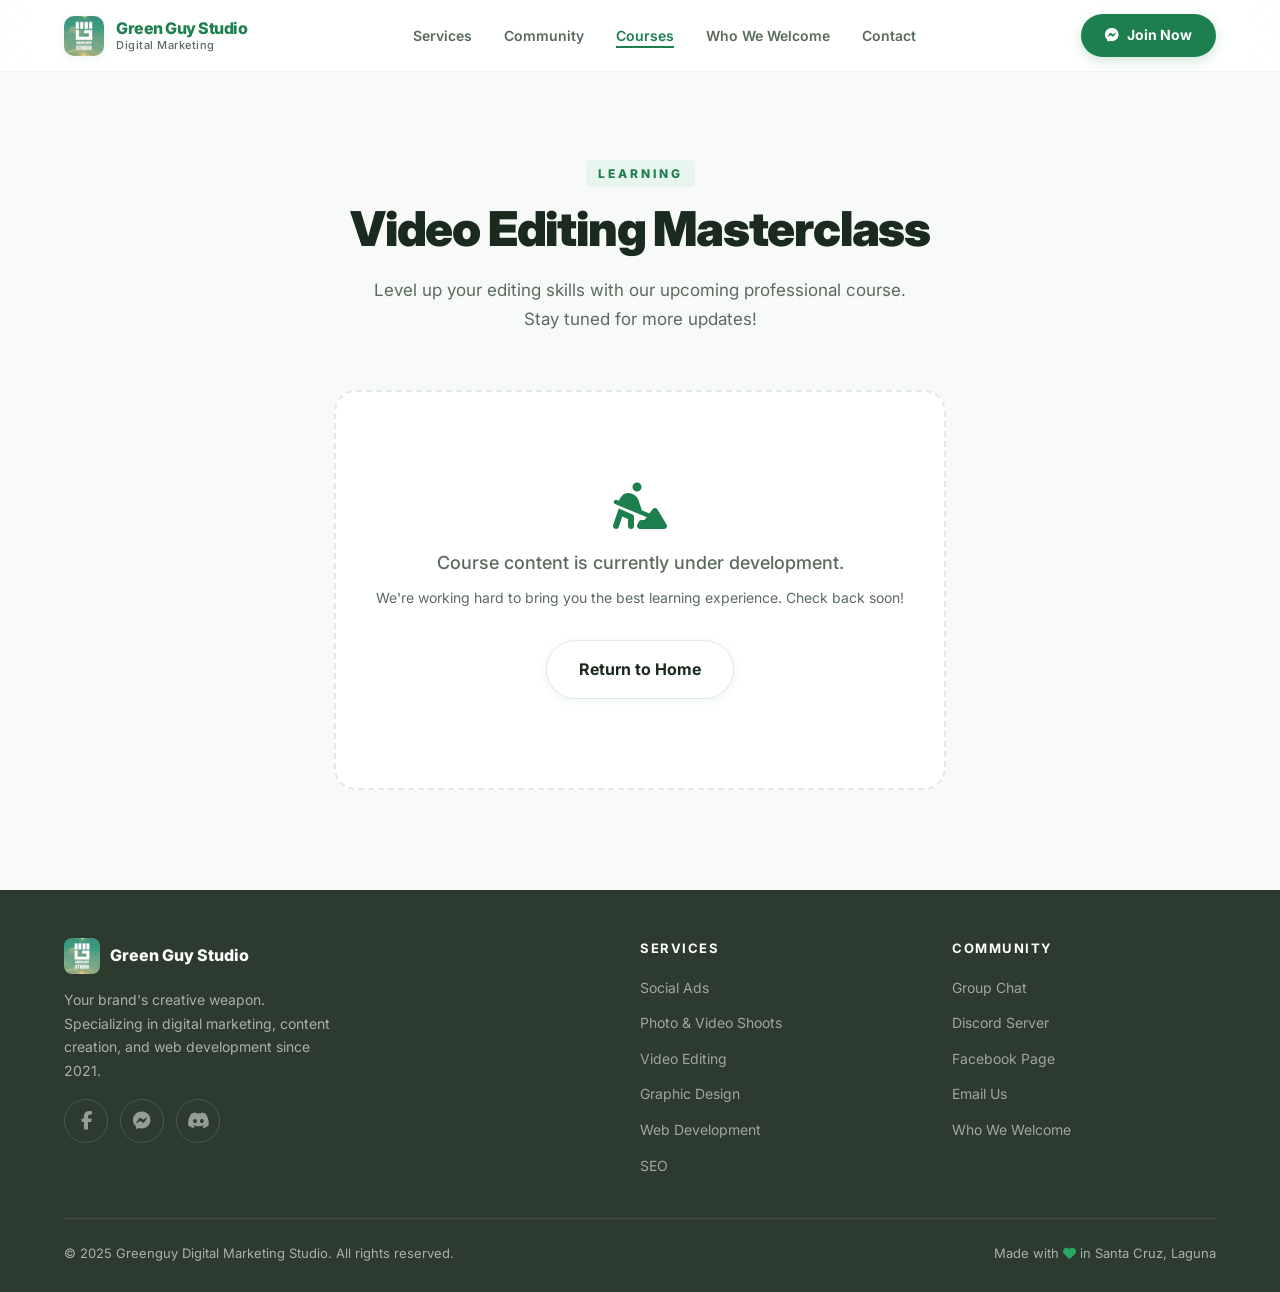
==== courses.html @ 5ee25c21 "Initial commit: Organized project structure, added favicon, hero background, and courses page" ====
<!DOCTYPE html>
<html lang="en">
<head>
<meta charset="UTF-8" />
<meta name="viewport" content="width=device-width, initial-scale=1.0" />
<title>Courses | GDMS Community</title>
<link rel="icon" type="image/jpeg" href="assets/images/logo.jpg" />
<link rel="preconnect" href="https://fonts.googleapis.com" />
<link rel="preconnect" href="https://fonts.gstatic.com" crossorigin />
<link href="https://fonts.googleapis.com/css2?family=Inter:wght@300;400;500;600;700;800;900&display=swap" rel="stylesheet" />
<link rel="stylesheet" href="https://cdnjs.cloudflare.com/ajax/libs/font-awesome/6.5.0/css/all.min.css" />
<link rel="stylesheet" href="css/style.css" />
<style>
  /* Course-specific overrides */
  .courses-hero {
    padding: 160px 5% 100px;
    background: var(--off-white);
    text-align: center;
    min-height: 80vh;
    display: flex;
    align-items: center;
  }
  .placeholder-card {
    min-height: 400px; 
    display: flex; 
    flex-direction: column; 
    align-items: center; 
    justify-content: center; 
    border: 2px dashed var(--gray-200); 
    border-radius: var(--radius-lg); 
    color: var(--text-muted); 
    margin-top: 40px; 
    background: white;
    padding: 40px;
    width: 100%;
  }
  @media (max-width: 768px) {
    .courses-hero { padding-top: 120px; }
    .placeholder-card { min-height: 300px; padding: 30px; }
  }
</style>
</head>
<body class="loading">

<!-- LOADER -->
<div id="loader" class="loader-wrapper">
  <div class="loader-content">
    <img src="assets/images/logo.jpg" alt="Logo" class="loader-logo">
    <div class="loader-bar"></div>
  </div>
</div>

<!-- NAV -->
<nav id="navbar">
  <a class="nav-logo" href="index.html">
    <img src="assets/images/logo.jpg" alt="Green Guy Studio Logo">
    <div class="nav-logo-text">Green Guy Studio <span>Digital Marketing</span></div>
  </a>
  <ul class="nav-links">
    <li><a href="index.html#services">Services</a></li>
    <li><a href="index.html#community">Community</a></li>
    <li><a href="courses.html" class="active">Courses</a></li>
    <li><a href="index.html#join">Who We Welcome</a></li>
    <li><a href="index.html#contact">Contact</a></li>
  </ul>
  <a href="https://m.me/j/AbZOnZR2vl02426i/" class="nav-cta" target="_blank"><i class="fa-brands fa-facebook-messenger"></i> Join Now</a>
  <button class="hamburger" id="hamburger" aria-label="Menu">
    <span></span><span></span><span></span>
  </button>
</nav>

<div class="mobile-menu" id="mobileMenu">
  <a href="index.html#services" onclick="closeMobile()">Services</a>
  <a href="index.html#community" onclick="closeMobile()">Community</a>
  <a href="courses.html" onclick="closeMobile()">Courses</a>
  <a href="index.html#join" onclick="closeMobile()">Who We Welcome</a>
  <a href="index.html#contact" onclick="closeMobile()">Contact</a>
  <a href="https://m.me/j/AbZOnZR2vl02426i/" target="_blank" style="color:var(--green);font-weight:700;">Join the Community →</a>
</div>

<!-- COURSE CONTENT -->
<section class="courses-hero">
  <div class="max-w">
    <div class="reveal">
      <div class="section-label">Learning</div>
      <h2 class="section-title">Video Editing Masterclass</h2>
      <center><p class="section-sub">Level up your editing skills with our upcoming professional course. Stay tuned for more updates!</p></center>
    </div>
    
    <div class="reveal placeholder-card">
      <i class="fa-solid fa-person-digging" style="font-size: 48px; color: var(--green); margin-bottom: 20px;"></i>
      <p style="font-size: 18px; font-weight: 500;">Course content is currently under development.</p>
      <p style="font-size: 14px; margin-top: 10px;">We're working hard to bring you the best learning experience. Check back soon!</p>
      <a href="index.html" class="btn-secondary" style="margin-top: 30px;">Return to Home</a>
    </div>
  </div>
</section>

<!-- FOOTER -->
<footer>
  <div class="footer-inner">
    <div class="footer-brand">
      <div class="logo-row">
        <img src="assets/images/logo.jpg" alt="Green Guy Studio Logo">
        <strong>Green Guy Studio</strong>
      </div>
      <p>Your brand's creative weapon. Specializing in digital marketing, content creation, and web development since 2021.</p>
      <div class="social-links" style="margin-top:16px;">
        <a href="https://www.facebook.com/greenguydms/" target="_blank" class="social-btn" aria-label="Facebook" style="border-color:rgba(255,255,255,.15);color:rgba(255,255,255,.5);background:transparent;"><i class="fa-brands fa-facebook-f"></i></a>
        <a href="https://m.me/j/AbZOnZR2vl02426i/" target="_blank" class="social-btn" aria-label="Messenger" style="border-color:rgba(255,255,255,.15);color:rgba(255,255,255,.5);background:transparent;"><i class="fa-brands fa-facebook-messenger"></i></a>
        <a href="https://discord.gg/hYRzsxUc" target="_blank" class="social-btn" aria-label="Discord" style="border-color:rgba(255,255,255,.15);color:rgba(255,255,255,.5);background:transparent;"><i class="fa-brands fa-discord"></i></a>
      </div>
    </div>
    <div class="footer-links">
      <h4>Services</h4>
      <ul>
        <li><a href="index.html#services">Social Ads</a></li>
        <li><a href="index.html#services">Photo & Video Shoots</a></li>
        <li><a href="index.html#services">Video Editing</a></li>
        <li><a href="index.html#services">Graphic Design</a></li>
        <li><a href="index.html#services">Web Development</a></li>
        <li><a href="index.html#services">SEO</a></li>
      </ul>
    </div>
    <div class="footer-links">
      <h4>Community</h4>
      <ul>
        <li><a href="https://m.me/j/AbZOnZR2vl02426i/" target="_blank">Group Chat</a></li>
        <li><a href="https://discord.gg/hYRzsxUc" target="_blank">Discord Server</a></li>
        <li><a href="https://www.facebook.com/greenguydms/" target="_blank">Facebook Page</a></li>
        <li><a href="mailto:greenguy.videoedits@gmail.com">Email Us</a></li>
        <li><a href="index.html#join">Who We Welcome</a></li>
      </ul>
    </div>
  </div>
  <div class="footer-bottom">
    <span>© 2025 Greenguy Digital Marketing Studio. All rights reserved.</span>
    <span>Made with <i class="fa-solid fa-heart" style="color:#28a764;"></i> in Santa Cruz, Laguna</span>
  </div>
</footer>

<script src="js/script.js"></script>
</body>
</html>
---- css/style.css ----
*, *::before, *::after { box-sizing: border-box; margin: 0; padding: 0; }

:root {
  --green: #1e7f4e;
  --green-light: #28a764;
  --green-pale: #e8f5ee;
  --green-dark: #155c38;
  --teal: #1d9e75;
  --white: #ffffff;
  --off-white: #f8faf9;
  --gray-100: #f1f5f2;
  --gray-200: #e2e8e4;
  --gray-400: #9aab9e;
  --gray-600: #5a6b5e;
  --gray-800: #2c3a30;
  --text-main: #1a2a1e;
  --text-muted: #5a6b5e;
  --radius-sm: 8px;
  --radius-md: 14px;
  --radius-lg: 22px;
  --radius-xl: 32px;
  --shadow-sm: 0 2px 8px rgba(30,127,78,0.08);
  --shadow-md: 0 6px 24px rgba(30,127,78,0.12);
  --shadow-lg: 0 16px 48px rgba(30,127,78,0.16);
}

html { scroll-behavior: smooth; }

body {
  font-family: 'Inter', sans-serif;
  color: var(--text-main);
  background: var(--white);
  line-height: 1.6;
  overflow-x: hidden;
  -webkit-font-smoothing: antialiased;
  -moz-osx-font-smoothing: grayscale;
}

body.loading { 
  overflow: hidden; 
  height: 100vh;
}

/* ── LOADER ── */
.loader-wrapper {
  position: fixed;
  top: 0;
  left: 0;
  width: 100%;
  height: 100%;
  background: var(--white);
  display: flex;
  align-items: center;
  justify-content: center;
  z-index: 10000;
  transition: opacity 0.6s cubic-bezier(0.4, 0, 0.2, 1), visibility 0.6s;
}

.loader-wrapper.hidden {
  opacity: 0;
  visibility: hidden;
  pointer-events: none;
}

.loader-content {
  text-align: center;
  position: relative;
  transform: translateY(0);
  transition: transform 0.6s ease;
}

.loader-wrapper.hidden .loader-content {
  transform: translateY(-20px);
}

.loader-logo {
  width: 90px;
  height: 90px;
  border-radius: 20px;
  margin-bottom: 24px;
  box-shadow: var(--shadow-md);
  animation: logoPulse 2s ease-in-out infinite;
  object-fit: cover;
}

.loader-bar {
  width: 140px;
  height: 4px;
  background: var(--gray-100);
  border-radius: 10px;
  margin: 0 auto;
  overflow: hidden;
  position: relative;
}

.loader-bar::after {
  content: '';
  position: absolute;
  top: 0;
  left: -100%;
  width: 100%;
  height: 100%;
  background: var(--green);
  border-radius: 10px;
  animation: loadingProgress 1.8s cubic-bezier(0.65, 0, 0.35, 1) infinite;
}

@keyframes logoPulse {
  0%, 100% { transform: scale(1); filter: brightness(1); }
  50% { transform: scale(1.05); filter: brightness(1.1); }
}

@keyframes loadingProgress {
  0% { left: -100%; }
  50% { left: 0; }
  100% { left: 100%; }
}

/* ── NAV ── */
nav {
  position: fixed; top: 0; left: 0; right: 0; z-index: 1000;
  background: rgba(255,255,255,0.85);
  backdrop-filter: blur(20px);
  -webkit-backdrop-filter: blur(20px);
  border-bottom: 1px solid rgba(226, 232, 228, 0.5);
  padding: 0 5%;
  display: flex; align-items: center; justify-content: space-between;
  height: 72px;
  transition: all 0.4s cubic-bezier(0.4, 0, 0.2, 1);
}

nav.scrolled { 
  background: rgba(255,255,255,0.95);
  height: 64px;
  box-shadow: var(--shadow-sm); 
}

.nav-logo { display: flex; align-items: center; gap: 12px; text-decoration: none; }
.nav-logo img { 
  height: 40px; 
  width: 40px; 
  object-fit: cover; 
  border-radius: 10px;
  box-shadow: var(--shadow-sm);
  transition: transform 0.3s ease;
}
.nav-logo:hover img { transform: rotate(-5deg) scale(1.05); }

.nav-logo-text { font-size: 16px; font-weight: 800; color: var(--green); line-height: 1.1; letter-spacing: -0.5px; }
.nav-logo-text span { font-weight: 500; color: var(--text-muted); font-size: 11px; display: block; letter-spacing: 0.5px; margin-top: 2px; }

.nav-links { display: flex; align-items: center; gap: 32px; list-style: none; }
.nav-links a { 
  text-decoration: none; 
  font-size: 14px; 
  font-weight: 600; 
  color: var(--text-muted); 
  transition: all 0.3s ease;
  position: relative;
}
.nav-links a::after {
  content: '';
  position: absolute;
  bottom: -4px;
  left: 0;
  width: 0;
  height: 2px;
  background: var(--green);
  transition: width 0.3s ease;
}
.nav-links a:hover, .nav-links a.active { color: var(--green); }
.nav-links a:hover::after, .nav-links a.active::after { width: 100%; }

.nav-cta {
  background: var(--green); color: #fff; font-weight: 700; font-size: 14px;
  padding: 10px 24px; border-radius: 50px; text-decoration: none;
  display: flex; align-items: center; gap: 8px;
  transition: all 0.3s ease;
  box-shadow: 0 4px 12px rgba(30,127,78,0.2);
}
.nav-cta:hover { 
  background: var(--green-dark); 
  transform: translateY(-2px); 
  box-shadow: 0 6px 20px rgba(30,127,78,0.3); 
}

.hamburger { display: none; flex-direction: column; gap: 6px; cursor: pointer; background: none; border: none; padding: 8px; z-index: 1001; }
.hamburger span { width: 26px; height: 2.5px; background: var(--text-main); border-radius: 10px; transition: all 0.3s cubic-bezier(0.4, 0, 0.2, 1); }

.mobile-menu {
  display: none; position: fixed; top: 0; left: 0; right: 0; bottom: 0;
  background: var(--white);
  padding: 100px 8% 40px; flex-direction: column; gap: 24px; z-index: 999;
  transform: translateX(100%);
  transition: transform 0.5s cubic-bezier(0.4, 0, 0.2, 1);
}
.mobile-menu.open { display: flex; transform: translateX(0); }
.mobile-menu a { 
  text-decoration: none; 
  color: var(--text-main); 
  font-weight: 700; 
  font-size: 24px;
  transition: color 0.3s ease;
}
.mobile-menu a:hover { color: var(--green); }

/* ── HERO ── */
/* ── HERO ── */
.hero {
  min-height: 100vh; display: flex; align-items: center;
  padding: 120px 5% 80px;
  background: linear-gradient(rgba(240, 250, 245, 0.75), rgba(232, 245, 238, 0.85)), url('../assets/images/hero.jpg');
  background-size: cover;
  background-position: center;
  background-attachment: fixed;
  position: relative; overflow: hidden;
}

.hero-inner { max-width: 1240px; margin: auto; display: grid; grid-template-columns: 1.1fr 0.9fr; gap: 80px; align-items: center; width: 100%; position: relative; z-index: 1; }

.hero-badge {
  display: inline-flex; align-items: center; gap: 10px;
  background: rgba(255,255,255,0.9); 
  backdrop-filter: blur(10px);
  border: 1px solid rgba(30,127,78,0.15); 
  border-radius: 50px;
  padding: 8px 20px; font-size: 13px; font-weight: 700; color: var(--green-dark);
  margin-bottom: 24px; box-shadow: var(--shadow-sm);
}

.hero h1 { font-size: clamp(40px, 6vw, 68px); font-weight: 900; line-height: 1.05; color: var(--text-main); margin-bottom: 24px; letter-spacing: -2px; }
.hero h1 em { 
  color: var(--green); 
  font-style: normal; 
  background: linear-gradient(120deg, var(--green) 0%, var(--teal) 100%);
  -webkit-background-clip: text;
  background-clip: text;
  -webkit-text-fill-color: transparent;
}
.hero-desc { font-size: 18px; color: var(--text-muted); line-height: 1.8; margin-bottom: 40px; max-width: 520px; }

.btn-primary {
  display: inline-flex; align-items: center; gap: 10px;
  background: var(--green); color: #fff; font-weight: 700; font-size: 16px;
  padding: 16px 32px; border-radius: 50px; text-decoration: none;
  box-shadow: 0 10px 25px rgba(30,127,78,0.25);
  transition: all 0.3s cubic-bezier(0.4, 0, 0.2, 1);
}
.btn-primary:hover { 
  background: var(--green-dark); 
  transform: translateY(-3px) scale(1.02); 
  box-shadow: 0 15px 35px rgba(30,127,78,0.3); 
}

.btn-secondary {
  display: inline-flex; align-items: center; gap: 10px;
  background: var(--white); color: var(--text-main); font-weight: 700; font-size: 16px;
  padding: 16px 32px; border-radius: 50px; text-decoration: none;
  border: 1px solid var(--gray-200); box-shadow: var(--shadow-sm);
  transition: all 0.3s ease;
}
.btn-secondary:hover { 
  border-color: var(--green); 
  color: var(--green); 
  transform: translateY(-3px);
  box-shadow: var(--shadow-md);
}
.hero-visual { position: relative; }
.hero-card-main {
  background: rgba(255,255,255,0.9);
  backdrop-filter: blur(20px);
  border-radius: var(--radius-lg); padding: 36px;
  box-shadow: var(--shadow-lg); border: 1px solid rgba(255,255,255,0.5);
  transition: transform 0.5s ease;
}
.hero-card-main:hover { transform: translateY(-10px) rotate(1deg); }

.hero-card-main .logo-box { 
  width: 64px; height: 64px; 
  background: var(--green); 
  border-radius: 18px; 
  display: flex; align-items: center; justify-content: center; 
  overflow: hidden;
  box-shadow: var(--shadow-md);
}
.hero-card-main .logo-box img { width: 100%; height: 100%; object-fit: cover; }
.hero-card-main h3 { font-size: 18px; font-weight: 800; color: var(--text-main); }
.hero-card-main p { font-size: 13px; color: var(--text-muted); }
.stats-row { display: grid; grid-template-columns: repeat(3,1fr); gap: 12px; margin-top: 20px; }
.stat-box { background: var(--gray-100); border-radius: var(--radius-sm); padding: 14px 10px; text-align: center; }
.stat-num { font-size: 20px; font-weight: 800; color: var(--green); }
.stat-lbl { font-size: 11px; color: var(--text-muted); font-weight: 500; }
.badge-float {
  position: absolute; background: var(--white); border-radius: var(--radius-md);
  padding: 12px 16px; box-shadow: var(--shadow-md); border: 1px solid var(--gray-200);
  font-size: 13px; font-weight: 600; display: flex; align-items: center; gap: 8px;
}
.badge-float.top { top: -20px; right: -10px; }
.badge-float.bot { bottom: -18px; left: -18px; }
.badge-float i { color: var(--green); font-size: 16px; }

/* ── SECTION BASE ── */
section { padding: 120px 5%; position: relative; }

.section-label { 
  display: inline-block;
  font-size: 12px; font-weight: 800; letter-spacing: 3px; 
  text-transform: uppercase; color: var(--green); 
  margin-bottom: 16px; 
  padding: 4px 12px;
  background: var(--green-pale);
  border-radius: 4px;
}

.section-title { font-size: clamp(32px, 5vw, 48px); font-weight: 900; line-height: 1.1; color: var(--text-main); margin-bottom: 20px; letter-spacing: -1.2px; }
.section-sub { font-size: 17px; color: var(--text-muted); max-width: 560px; line-height: 1.7; margin-bottom: 56px; }
.center { text-align: center; }
.center .section-sub { margin-inline: auto; }
.max-w { max-width: 1200px; margin: auto; }

/* ── SERVICES ── */
.services { background: var(--off-white); }
.services-grid { display: grid; grid-template-columns: repeat(auto-fit, minmax(200px, 1fr)); gap: 20px; }
.service-card {
  background: var(--white); border-radius: var(--radius-md); padding: 28px 22px;
  border: 1px solid var(--gray-200); transition: transform .2s, box-shadow .2s, border-color .2s;
}
.service-card:hover { transform: translateY(-4px); box-shadow: var(--shadow-md); border-color: var(--green-light); }
.service-icon { width: 50px; height: 50px; background: var(--green-pale); border-radius: 12px; display: flex; align-items: center; justify-content: center; margin-bottom: 16px; }
.service-icon i { font-size: 22px; color: var(--green); }
.service-card h3 { font-size: 16px; font-weight: 700; color: var(--text-main); margin-bottom: 8px; }
.service-card p { font-size: 14px; color: var(--text-muted); line-height: 1.6; }

/* ── COMMUNITY ── */
.community-inner { display: grid; grid-template-columns: 1fr 1fr; gap: 70px; align-items: center; }
.benefits-list { list-style: none; display: flex; flex-direction: column; gap: 16px; margin-top: 32px; }
.benefits-list li { display: flex; align-items: flex-start; gap: 14px; font-size: 15px; color: var(--text-muted); }
.benefits-list li .icon-wrap { width: 36px; height: 36px; border-radius: 10px; background: var(--green-pale); display: flex; align-items: center; justify-content: center; flex-shrink: 0; }
.benefits-list li .icon-wrap i { color: var(--green); font-size: 16px; }
.benefits-list li strong { color: var(--text-main); display: block; font-weight: 600; font-size: 14px; margin-bottom: 2px; }
.community-visual { position: relative; }
.comm-card {
  background: var(--white); border-radius: var(--radius-lg); border: 1px solid var(--gray-200);
  box-shadow: var(--shadow-md); overflow: hidden;
}
.comm-card-header { background: var(--green); padding: 24px; color: #fff; }
.comm-card-header h3 { font-size: 18px; font-weight: 800; }
.comm-card-header p { font-size: 13px; opacity: .8; margin-top: 4px; }
.comm-card-body { padding: 24px; display: flex; flex-direction: column; gap: 14px; }
.member-row { display: flex; align-items: center; gap: 12px; }
.avatar { width: 40px; height: 40px; border-radius: 50%; display: flex; align-items: center; justify-content: center; font-size: 14px; font-weight: 700; color: #fff; flex-shrink: 0; }
.member-info { flex: 1; }
.member-info strong { font-size: 14px; font-weight: 600; color: var(--text-main); display: block; }
.member-info span { font-size: 12px; color: var(--text-muted); }
.member-badge { font-size: 11px; font-weight: 600; padding: 4px 10px; border-radius: 20px; }
.badge-new { background: #e8f5ee; color: var(--green-dark); }
.badge-pro { background: #fff3e0; color: #e65c00; }
.badge-vet { background: #ede7f6; color: #4a148c; }

/* ── WHO WE WELCOME ── */
.welcome { background: var(--off-white); }
.roles-grid { display: grid; grid-template-columns: repeat(auto-fit, minmax(150px, 1fr)); gap: 16px; }
.role-pill {
  background: var(--white); border: 1px solid var(--gray-200); border-radius: var(--radius-md);
  padding: 20px 16px; text-align: center; font-size: 14px; font-weight: 600; color: var(--text-main);
  transition: all .2s; cursor: default;
}
.role-pill:hover { border-color: var(--green); background: var(--green-pale); color: var(--green-dark); transform: translateY(-2px); }
.role-pill i { display: block; font-size: 26px; color: var(--green); margin-bottom: 10px; }

/* ── CTA BANNER ── */
.cta-banner {
  background: var(--green); border-radius: var(--radius-xl); padding: 60px 48px;
  text-align: center; margin: 0 5% 90px; max-width: 1200px; margin-inline: auto;
  position: relative; overflow: hidden;
}
.cta-banner::before {
  content: ''; position: absolute; top: -60px; right: -60px;
  width: 300px; height: 300px; border-radius: 50%;
  background: rgba(255,255,255,0.06);
}
.cta-banner h2 { font-size: clamp(26px, 4vw, 42px); font-weight: 900; color: #fff; margin-bottom: 12px; letter-spacing: -0.6px; }
.cta-banner p { font-size: 17px; color: rgba(255,255,255,.75); margin-bottom: 36px; }
.cta-btns { display: flex; gap: 14px; justify-content: center; flex-wrap: wrap; }
.btn-white {
  background: #fff; color: var(--green); font-weight: 700; font-size: 15px;
  padding: 14px 30px; border-radius: 50px; text-decoration: none; display: inline-flex; align-items: center; gap: 8px;
  transition: transform .15s, box-shadow .2s;
}
.btn-white:hover { transform: translateY(-2px); box-shadow: 0 8px 24px rgba(0,0,0,.15); }
.btn-outline-white {
  border: 2px solid rgba(255,255,255,.4); color: #fff; font-weight: 600; font-size: 15px;
  padding: 12px 28px; border-radius: 50px; text-decoration: none; display: inline-flex; align-items: center; gap: 8px;
  transition: border-color .2s, background .2s;
}
.btn-outline-white:hover { border-color: #fff; background: rgba(255,255,255,.1); }

/* ── CONTACT ── */
.contact-inner { display: grid; grid-template-columns: 1fr 1fr; gap: 60px; align-items: start; }
.contact-info { display: flex; flex-direction: column; gap: 20px; }
.contact-item { display: flex; align-items: center; gap: 16px; }
.contact-icon { width: 44px; height: 44px; border-radius: 12px; background: var(--green-pale); display: flex; align-items: center; justify-content: center; }
.contact-icon i { color: var(--green); font-size: 18px; }
.contact-item p { font-size: 14px; color: var(--text-muted); }
.contact-item a { color: var(--text-main); font-weight: 600; font-size: 15px; text-decoration: none; }
.contact-item a:hover { color: var(--green); }
.social-links { display: flex; gap: 12px; margin-top: 10px; }
.social-btn {
  width: 44px; height: 44px; border-radius: 50%; border: 1px solid var(--gray-200); background: var(--white);
  display: flex; align-items: center; justify-content: center; text-decoration: none;
  color: var(--text-muted); font-size: 18px; transition: all .2s;
}
.social-btn:hover { background: var(--green); border-color: var(--green); color: #fff; }
.contact-form { background: var(--off-white); border-radius: var(--radius-lg); padding: 36px; border: 1px solid var(--gray-200); }
.contact-form h3 { font-size: 20px; font-weight: 700; margin-bottom: 24px; }
.form-group { margin-bottom: 16px; }
.form-group label { display: block; font-size: 13px; font-weight: 600; color: var(--text-muted); margin-bottom: 6px; }
.form-group input, .form-group textarea {
  width: 100%; padding: 12px 16px; border: 1px solid var(--gray-200);
  border-radius: var(--radius-sm); font-family: 'Inter', sans-serif; font-size: 14px;
  color: var(--text-main); background: var(--white); outline: none;
  transition: border-color .2s;
}
.form-group input:focus, .form-group textarea:focus { border-color: var(--green); box-shadow: 0 0 0 3px rgba(30,127,78,.1); }
.form-group textarea { resize: vertical; min-height: 100px; }
.form-submit {
  width: 100%; background: var(--green); color: #fff; font-weight: 700; font-size: 15px;
  padding: 13px; border-radius: var(--radius-sm); border: none; cursor: pointer;
  font-family: 'Inter', sans-serif; transition: background .2s, transform .15s;
}
.form-submit:hover { background: var(--green-dark); transform: translateY(-1px); }

/* ── FOOTER ── */
footer {
  background: var(--gray-800); color: rgba(255,255,255,.6);
  padding: 48px 5% 28px;
}
.footer-inner { max-width: 1200px; margin: auto; display: grid; grid-template-columns: 2fr 1fr 1fr; gap: 48px; margin-bottom: 40px; }
.footer-brand .logo-row { display: flex; align-items: center; gap: 10px; margin-bottom: 14px; }
.footer-brand img { height: 36px; width: 36px; object-fit: contain; border-radius: 8px; }
.footer-brand strong { font-size: 16px; font-weight: 800; color: #fff; }
.footer-brand p { font-size: 14px; line-height: 1.7; max-width: 280px; }
.footer-links h4 { font-size: 13px; font-weight: 700; color: #fff; text-transform: uppercase; letter-spacing: 1.5px; margin-bottom: 16px; }
.footer-links ul { list-style: none; display: flex; flex-direction: column; gap: 10px; }
.footer-links a { color: rgba(255,255,255,.55); font-size: 14px; text-decoration: none; transition: color .2s; }
.footer-links a:hover { color: #fff; }
.footer-bottom { max-width: 1200px; margin: auto; border-top: 1px solid rgba(255,255,255,.1); padding-top: 24px; display: flex; justify-content: space-between; align-items: center; flex-wrap: gap; font-size: 13px; }
.footer-bottom a { color: rgba(255,255,255,.55); text-decoration: none; }
.footer-bottom a:hover { color: #fff; }

/* ── REVEAL ANIMATION ── */
.reveal { 
  opacity: 0; 
  transform: translateY(40px); 
  transition: opacity 0.8s cubic-bezier(0.2, 0.8, 0.2, 1), 
              transform 0.8s cubic-bezier(0.2, 0.8, 0.2, 1); 
  will-change: opacity, transform;
}
.reveal.visible { opacity: 1; transform: translateY(0); }

/* ── ICONS ── */
i[class*="fa-"] {
  display: inline-flex;
  align-items: center;
  justify-content: center;
  transition: transform 0.3s ease;
}
.service-icon i, .icon-wrap i, .contact-icon i {
  font-size: 24px;
}

/* ── RESPONSIVE FIXES ── */
@media (max-width: 1200px) {
  .hero-inner { gap: 40px; }
  .max-w { max-width: 95%; }
}

@media (max-width: 1024px) {
  .hero-inner { grid-template-columns: 1fr; text-align: center; gap: 60px; }
  .hero-desc { margin-inline: auto; }
  .hero-btns { justify-content: center; }
  .hero-visual { max-width: 600px; margin: 0 auto; }
  .hero-card-main { transform: none !important; }
  
  .community-inner, .contact-inner { grid-template-columns: 1fr; gap: 60px; }
  .footer-inner { grid-template-columns: 1.5fr 1fr 1fr; }
}

@media (max-width: 768px) {
  section { padding: 80px 5%; }
  .nav-links, .nav-cta { display: none; }
  .hamburger { display: flex; }
  
  .hero { background-attachment: scroll; padding-top: 100px; }
  .hero h1 { font-size: clamp(32px, 8vw, 48px); letter-spacing: -1px; }
  
  .services-grid { grid-template-columns: repeat(auto-fit, minmax(250px, 1fr)); gap: 16px; }
  .roles-grid { grid-template-columns: repeat(auto-fit, minmax(140px, 1fr)); }
  
  .footer-inner { grid-template-columns: 1fr; gap: 40px; text-align: center; }
  .footer-brand p { margin-inline: auto; }
  .footer-brand .logo-row, .social-links { justify-content: center; }
  .footer-bottom { flex-direction: column; gap: 12px; text-align: center; }
}

@media (max-width: 480px) {
  section { padding: 60px 5%; }
  .hero { padding-top: 90px; }
  .hero h1 { font-size: 32px; }
  .hero-btns .btn-primary, .hero-btns .btn-secondary { width: 100%; justify-content: center; }
  
  .section-title { font-size: 28px; }
  .loader-logo { width: 70px; height: 70px; }
  
  .contact-form { padding: 24px; }
  .cta-banner { padding: 40px 20px; }
  .cta-btns .btn-white, .cta-btns .btn-outline-white { width: 100%; justify-content: center; }
}
@media (max-width: 600px) {
  section { padding: 64px 5%; }
  .cta-banner { padding: 40px 24px; }
  .contact-form { padding: 24px; }
  .footer-bottom { flex-direction: column; gap: 8px; text-align: center; }
}
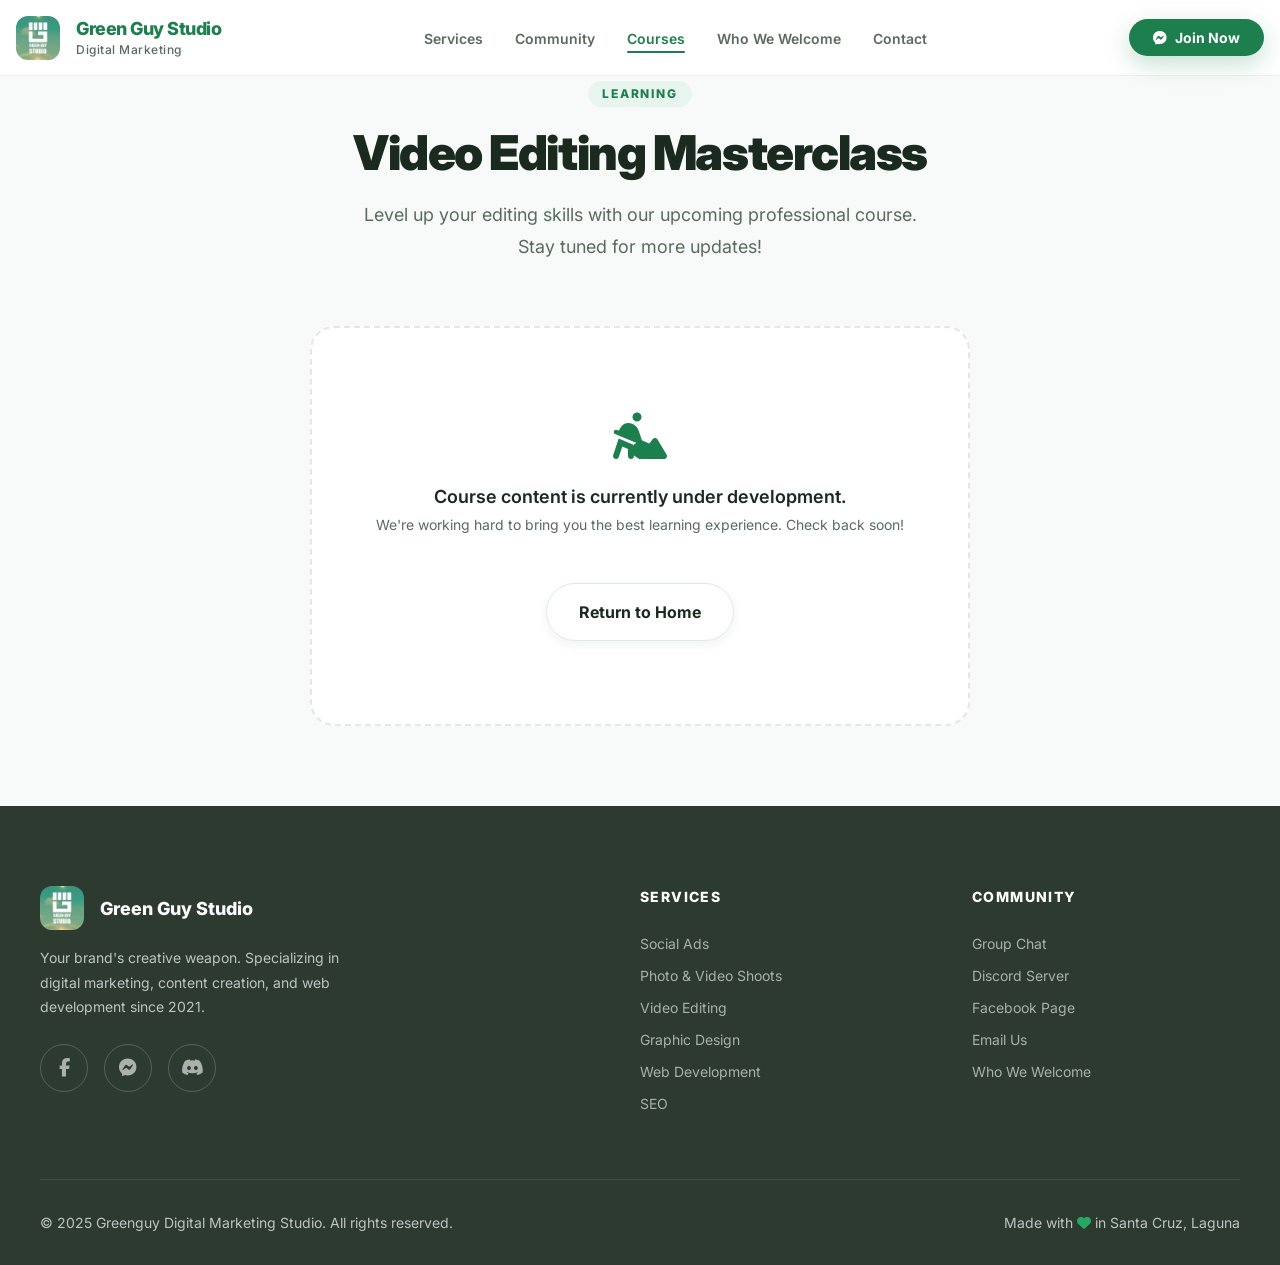
==== commit b13b839d: "Update: Added team page, admin page, cursor effects, flip cards, and improved UI/UX" ====
--- a/courses.html
+++ b/courses.html
@@ -11,9 +11,9 @@
 <link rel="stylesheet" href="https://cdnjs.cloudflare.com/ajax/libs/font-awesome/6.5.0/css/all.min.css" />
 <link rel="stylesheet" href="css/style.css" />
 <style>
-  /* Course-specific overrides */
+  /* Course-specific styles */
   .courses-hero {
-    padding: 160px 5% 100px;
+    padding: var(--spacing-4xl) var(--spacing-md);
     background: var(--off-white);
     text-align: center;
     min-height: 80vh;
@@ -27,16 +27,39 @@
     align-items: center; 
     justify-content: center; 
     border: 2px dashed var(--gray-200); 
-    border-radius: var(--radius-lg); 
+    border-radius: var(--radius-xl); 
     color: var(--text-muted); 
-    margin-top: 40px; 
-    background: white;
-    padding: 40px;
+    margin-top: var(--spacing-3xl); 
+    background: var(--white);
+    padding: var(--spacing-3xl);
     width: 100%;
+    transition: all var(--transition-base);
+  }
+  .placeholder-card:hover {
+    border-color: var(--primary-light);
+    background: var(--white);
+  }
+  .placeholder-icon {
+    font-size: 48px;
+    color: var(--primary);
+    margin-bottom: var(--spacing-lg);
+  }
+  .placeholder-text-main {
+    font-size: var(--font-size-lg);
+    font-weight: 600;
+    color: var(--text-main);
+    margin-bottom: var(--spacing-xs);
+  }
+  .placeholder-text-sub {
+    font-size: var(--font-size-sm);
+    color: var(--text-muted);
+  }
+  .placeholder-btn {
+    margin-top: var(--spacing-2xl);
   }
   @media (max-width: 768px) {
-    .courses-hero { padding-top: 120px; }
-    .placeholder-card { min-height: 300px; padding: 30px; }
+    .courses-hero { padding-top: 140px; }
+    .placeholder-card { min-height: 300px; padding: var(--spacing-2xl); }
   }
 </style>
 </head>
@@ -64,7 +87,7 @@
     <li><a href="index.html#contact">Contact</a></li>
   </ul>
   <a href="https://m.me/j/AbZOnZR2vl02426i/" class="nav-cta" target="_blank"><i class="fa-brands fa-facebook-messenger"></i> Join Now</a>
-  <button class="hamburger" id="hamburger" aria-label="Menu">
+  <button class="hamburger" id="hamburger" aria-label="Toggle navigation menu">
     <span></span><span></span><span></span>
   </button>
 </nav>
@@ -75,7 +98,7 @@
   <a href="courses.html" onclick="closeMobile()">Courses</a>
   <a href="index.html#join" onclick="closeMobile()">Who We Welcome</a>
   <a href="index.html#contact" onclick="closeMobile()">Contact</a>
-  <a href="https://m.me/j/AbZOnZR2vl02426i/" target="_blank" style="color:var(--green);font-weight:700;">Join the Community →</a>
+  <a href="https://m.me/j/AbZOnZR2vl02426i/" target="_blank" style="color:var(--primary);font-weight:700;">Join the Community →</a>
 </div>
 
 <!-- COURSE CONTENT -->
@@ -84,14 +107,14 @@
     <div class="reveal">
       <div class="section-label">Learning</div>
       <h2 class="section-title">Video Editing Masterclass</h2>
-      <center><p class="section-sub">Level up your editing skills with our upcoming professional course. Stay tuned for more updates!</p></center>
+      <p class="section-sub" style="margin-inline: auto;">Level up your editing skills with our upcoming professional course. Stay tuned for more updates!</p>
     </div>
     
     <div class="reveal placeholder-card">
-      <i class="fa-solid fa-person-digging" style="font-size: 48px; color: var(--green); margin-bottom: 20px;"></i>
-      <p style="font-size: 18px; font-weight: 500;">Course content is currently under development.</p>
-      <p style="font-size: 14px; margin-top: 10px;">We're working hard to bring you the best learning experience. Check back soon!</p>
-      <a href="index.html" class="btn-secondary" style="margin-top: 30px;">Return to Home</a>
+      <i class="fa-solid fa-person-digging placeholder-icon"></i>
+      <p class="placeholder-text-main">Course content is currently under development.</p>
+      <p class="placeholder-text-sub">We're working hard to bring you the best learning experience. Check back soon!</p>
+      <a href="index.html" class="btn-secondary placeholder-btn">Return to Home</a>
     </div>
   </div>
 </section>
@@ -105,10 +128,10 @@
         <strong>Green Guy Studio</strong>
       </div>
       <p>Your brand's creative weapon. Specializing in digital marketing, content creation, and web development since 2021.</p>
-      <div class="social-links" style="margin-top:16px;">
-        <a href="https://www.facebook.com/greenguydms/" target="_blank" class="social-btn" aria-label="Facebook" style="border-color:rgba(255,255,255,.15);color:rgba(255,255,255,.5);background:transparent;"><i class="fa-brands fa-facebook-f"></i></a>
-        <a href="https://m.me/j/AbZOnZR2vl02426i/" target="_blank" class="social-btn" aria-label="Messenger" style="border-color:rgba(255,255,255,.15);color:rgba(255,255,255,.5);background:transparent;"><i class="fa-brands fa-facebook-messenger"></i></a>
-        <a href="https://discord.gg/hYRzsxUc" target="_blank" class="social-btn" aria-label="Discord" style="border-color:rgba(255,255,255,.15);color:rgba(255,255,255,.5);background:transparent;"><i class="fa-brands fa-discord"></i></a>
+      <div class="social-links">
+        <a href="https://www.facebook.com/greenguydms/" target="_blank" class="social-btn" aria-label="Facebook"><i class="fa-brands fa-facebook-f"></i></a>
+        <a href="https://m.me/j/AbZOnZR2vl02426i/" target="_blank" class="social-btn" aria-label="Messenger"><i class="fa-brands fa-facebook-messenger"></i></a>
+        <a href="https://discord.gg/hYRzsxUc" target="_blank" class="social-btn" aria-label="Discord"><i class="fa-brands fa-discord"></i></a>
       </div>
     </div>
     <div class="footer-links">
@@ -135,10 +158,11 @@
   </div>
   <div class="footer-bottom">
     <span>© 2025 Greenguy Digital Marketing Studio. All rights reserved.</span>
-    <span>Made with <i class="fa-solid fa-heart" style="color:#28a764;"></i> in Santa Cruz, Laguna</span>
+    <span>Made with <i class="fa-solid fa-heart" style="color:var(--primary-light);"></i> in Santa Cruz, Laguna</span>
   </div>
 </footer>
 
 <script src="js/script.js"></script>
+<script src="js/cursor.js"></script>
 </body>
-</html>+</html>
--- a/css/style.css
+++ b/css/style.css
@@ -1,36 +1,84 @@
-*, *::before, *::after { box-sizing: border-box; margin: 0; padding: 0; }
+*, *::before, *::after { 
+  box-sizing: border-box; 
+  margin: 0; 
+  padding: 0; 
+}
 
 :root {
-  --green: #1e7f4e;
-  --green-light: #28a764;
-  --green-pale: #e8f5ee;
-  --green-dark: #155c38;
-  --teal: #1d9e75;
+  /* Colors */
+  --primary: #1e7f4e;
+  --primary-hover: #155c38;
+  --primary-light: #28a764;
+  --primary-pale: #e8f5ee;
+  --secondary: #1d9e75;
+  --text-main: #1a2a1e;
+  --text-muted: #5a6b5e;
+  --text-light: #9aab9e;
   --white: #ffffff;
   --off-white: #f8faf9;
+  --gray-50: #f8faf9;
   --gray-100: #f1f5f2;
   --gray-200: #e2e8e4;
-  --gray-400: #9aab9e;
-  --gray-600: #5a6b5e;
+  --gray-300: #cbd5d0;
+  --gray-700: #4a5f50;
   --gray-800: #2c3a30;
-  --text-main: #1a2a1e;
-  --text-muted: #5a6b5e;
-  --radius-sm: 8px;
-  --radius-md: 14px;
-  --radius-lg: 22px;
-  --radius-xl: 32px;
-  --shadow-sm: 0 2px 8px rgba(30,127,78,0.08);
-  --shadow-md: 0 6px 24px rgba(30,127,78,0.12);
+
+  /* Spacing */
+  --spacing-xs: 4px;
+  --spacing-sm: 8px;
+  --spacing-md: 16px;
+  --spacing-lg: 24px;
+  --spacing-xl: 32px;
+  --spacing-2xl: 48px;
+  --spacing-3xl: 64px;
+  --spacing-4xl: 80px;
+
+  /* Border Radius */
+  --radius-sm: 6px;
+  --radius-md: 12px;
+  --radius-lg: 16px;
+  --radius-xl: 24px;
+  --radius-full: 9999px;
+
+  /* Shadows */
+  --shadow-xs: 0 1px 2px rgba(30,127,78,0.05);
+  --shadow-sm: 0 4px 12px rgba(30,127,78,0.08);
+  --shadow-md: 0 8px 24px rgba(30,127,78,0.12);
   --shadow-lg: 0 16px 48px rgba(30,127,78,0.16);
-}
-
-html { scroll-behavior: smooth; }
+  --shadow-primary: 0 8px 24px rgba(30,127,78,0.25);
+
+  /* Typography */
+  --font-size-xs: 0.75rem;
+  --font-size-sm: 0.875rem;
+  --font-size-base: 1rem;
+  --font-size-lg: 1.125rem;
+  --font-size-xl: 1.25rem;
+  --font-size-2xl: 1.5rem;
+  --font-size-3xl: 1.875rem;
+  --font-size-4xl: 2.25rem;
+  --font-size-5xl: 3rem;
+  --font-size-6xl: 3.75rem;
+
+  --line-height-tight: 1.25;
+  --line-height-normal: 1.5;
+  --line-height-relaxed: 1.75;
+
+  /* Transitions */
+  --transition-fast: 150ms cubic-bezier(0.4, 0, 0.2, 1);
+  --transition-base: 200ms cubic-bezier(0.4, 0, 0.2, 1);
+  --transition-slow: 300ms cubic-bezier(0.4, 0, 0.2, 1);
+}
+
+html { 
+  scroll-behavior: smooth; 
+  font-size: 16px;
+}
 
 body {
-  font-family: 'Inter', sans-serif;
+  font-family: 'Inter', system-ui, -apple-system, BlinkMacSystemFont, 'Segoe UI', Roboto, sans-serif;
   color: var(--text-main);
   background: var(--white);
-  line-height: 1.6;
+  line-height: var(--line-height-normal);
   overflow-x: hidden;
   -webkit-font-smoothing: antialiased;
   -moz-osx-font-smoothing: grayscale;
@@ -41,19 +89,33 @@
   height: 100vh;
 }
 
+/* ── Utility Classes ── */
+.max-w { 
+  max-width: 1200px; 
+  margin: 0 auto; 
+  padding: 0 var(--spacing-md); 
+}
+
+.center { 
+  text-align: center; 
+}
+
+/* ── Accessibility ── */
+:focus-visible {
+  outline: 2px solid var(--primary);
+  outline-offset: 2px;
+}
+
 /* ── LOADER ── */
 .loader-wrapper {
   position: fixed;
-  top: 0;
-  left: 0;
-  width: 100%;
-  height: 100%;
+  inset: 0;
   background: var(--white);
   display: flex;
   align-items: center;
   justify-content: center;
   z-index: 10000;
-  transition: opacity 0.6s cubic-bezier(0.4, 0, 0.2, 1), visibility 0.6s;
+  transition: opacity var(--transition-slow), visibility var(--transition-slow);
 }
 
 .loader-wrapper.hidden {
@@ -64,9 +126,7 @@
 
 .loader-content {
   text-align: center;
-  position: relative;
-  transform: translateY(0);
-  transition: transform 0.6s ease;
+  transition: transform var(--transition-slow);
 }
 
 .loader-wrapper.hidden .loader-content {
@@ -74,20 +134,20 @@
 }
 
 .loader-logo {
-  width: 90px;
-  height: 90px;
-  border-radius: 20px;
-  margin-bottom: 24px;
+  width: 96px;
+  height: 96px;
+  border-radius: var(--radius-lg);
+  margin-bottom: var(--spacing-lg);
   box-shadow: var(--shadow-md);
   animation: logoPulse 2s ease-in-out infinite;
   object-fit: cover;
 }
 
 .loader-bar {
-  width: 140px;
+  width: 160px;
   height: 4px;
   background: var(--gray-100);
-  border-radius: 10px;
+  border-radius: var(--radius-full);
   margin: 0 auto;
   overflow: hidden;
   position: relative;
@@ -100,8 +160,8 @@
   left: -100%;
   width: 100%;
   height: 100%;
-  background: var(--green);
-  border-radius: 10px;
+  background: var(--primary);
+  border-radius: inherit;
   animation: loadingProgress 1.8s cubic-bezier(0.65, 0, 0.35, 1) infinite;
 }
 
@@ -118,335 +178,1194 @@
 
 /* ── NAV ── */
 nav {
-  position: fixed; top: 0; left: 0; right: 0; z-index: 1000;
-  background: rgba(255,255,255,0.85);
-  backdrop-filter: blur(20px);
-  -webkit-backdrop-filter: blur(20px);
-  border-bottom: 1px solid rgba(226, 232, 228, 0.5);
-  padding: 0 5%;
-  display: flex; align-items: center; justify-content: space-between;
-  height: 72px;
-  transition: all 0.4s cubic-bezier(0.4, 0, 0.2, 1);
+  position: fixed;
+  inset: 0 0 auto 0;
+  z-index: 1000;
+  background: rgba(255,255,255,0.9);
+  backdrop-filter: blur(24px);
+  -webkit-backdrop-filter: blur(24px);
+  border-bottom: 1px solid rgba(226, 232, 228, 0.6);
+  padding: 0 var(--spacing-md);
+  display: flex;
+  align-items: center;
+  justify-content: space-between;
+  height: 76px;
+  transition: all var(--transition-slow);
 }
 
 nav.scrolled { 
-  background: rgba(255,255,255,0.95);
-  height: 64px;
+  background: rgba(255,255,255,0.97);
+  height: 68px;
   box-shadow: var(--shadow-sm); 
 }
 
-.nav-logo { display: flex; align-items: center; gap: 12px; text-decoration: none; }
+.nav-logo { 
+  display: flex; 
+  align-items: center; 
+  gap: var(--spacing-md); 
+  text-decoration: none; 
+}
+
 .nav-logo img { 
-  height: 40px; 
-  width: 40px; 
+  height: 44px; 
+  width: 44px; 
   object-fit: cover; 
-  border-radius: 10px;
-  box-shadow: var(--shadow-sm);
-  transition: transform 0.3s ease;
-}
-.nav-logo:hover img { transform: rotate(-5deg) scale(1.05); }
-
-.nav-logo-text { font-size: 16px; font-weight: 800; color: var(--green); line-height: 1.1; letter-spacing: -0.5px; }
-.nav-logo-text span { font-weight: 500; color: var(--text-muted); font-size: 11px; display: block; letter-spacing: 0.5px; margin-top: 2px; }
-
-.nav-links { display: flex; align-items: center; gap: 32px; list-style: none; }
+  border-radius: var(--radius-md);
+  box-shadow: var(--shadow-xs);
+  transition: transform var(--transition-base);
+}
+
+.nav-logo:hover img { 
+  transform: rotate(-5deg) scale(1.05); 
+}
+
+.nav-logo-text { 
+  font-size: var(--font-size-lg); 
+  font-weight: 800; 
+  color: var(--primary); 
+  line-height: var(--line-height-tight); 
+  letter-spacing: -0.5px; 
+}
+
+.nav-logo-text span { 
+  font-weight: 500; 
+  color: var(--text-muted); 
+  font-size: var(--font-size-xs); 
+  display: block; 
+  letter-spacing: 0.5px; 
+  margin-top: 2px; 
+}
+
+.nav-links { 
+  display: flex; 
+  align-items: center; 
+  gap: var(--spacing-xl); 
+  list-style: none; 
+}
+
 .nav-links a { 
   text-decoration: none; 
-  font-size: 14px; 
+  font-size: var(--font-size-sm); 
   font-weight: 600; 
   color: var(--text-muted); 
-  transition: all 0.3s ease;
+  transition: color var(--transition-base);
   position: relative;
 }
+
 .nav-links a::after {
   content: '';
   position: absolute;
-  bottom: -4px;
+  bottom: -6px;
   left: 0;
   width: 0;
   height: 2px;
-  background: var(--green);
-  transition: width 0.3s ease;
-}
-.nav-links a:hover, .nav-links a.active { color: var(--green); }
-.nav-links a:hover::after, .nav-links a.active::after { width: 100%; }
+  background: var(--primary);
+  border-radius: var(--radius-full);
+  transition: width var(--transition-base);
+}
+
+.nav-links a:hover, 
+.nav-links a.active { 
+  color: var(--primary); 
+}
+
+.nav-links a:hover::after, 
+.nav-links a.active::after { 
+  width: 100%; 
+}
 
 .nav-cta {
-  background: var(--green); color: #fff; font-weight: 700; font-size: 14px;
-  padding: 10px 24px; border-radius: 50px; text-decoration: none;
-  display: flex; align-items: center; gap: 8px;
-  transition: all 0.3s ease;
-  box-shadow: 0 4px 12px rgba(30,127,78,0.2);
-}
+  background: var(--primary);
+  color: var(--white);
+  font-weight: 700;
+  font-size: var(--font-size-sm);
+  padding: var(--spacing-sm) var(--spacing-lg);
+  border-radius: var(--radius-full);
+  text-decoration: none;
+  display: inline-flex;
+  align-items: center;
+  gap: var(--spacing-sm);
+  transition: all var(--transition-base);
+  box-shadow: var(--shadow-primary);
+}
+
 .nav-cta:hover { 
-  background: var(--green-dark); 
+  background: var(--primary-hover); 
   transform: translateY(-2px); 
-  box-shadow: 0 6px 20px rgba(30,127,78,0.3); 
-}
-
-.hamburger { display: none; flex-direction: column; gap: 6px; cursor: pointer; background: none; border: none; padding: 8px; z-index: 1001; }
-.hamburger span { width: 26px; height: 2.5px; background: var(--text-main); border-radius: 10px; transition: all 0.3s cubic-bezier(0.4, 0, 0.2, 1); }
+  box-shadow: 0 12px 32px rgba(30,127,78,0.3); 
+}
+
+.hamburger { 
+  display: none; 
+  flex-direction: column; 
+  gap: 6px; 
+  cursor: pointer; 
+  background: none; 
+  border: none; 
+  padding: var(--spacing-sm); 
+  z-index: 1001; 
+  border-radius: var(--radius-md);
+}
+
+.hamburger span { 
+  width: 26px; 
+  height: 2.5px; 
+  background: var(--text-main); 
+  border-radius: var(--radius-full); 
+  transition: all var(--transition-base); 
+}
 
 .mobile-menu {
-  display: none; position: fixed; top: 0; left: 0; right: 0; bottom: 0;
-  background: var(--white);
-  padding: 100px 8% 40px; flex-direction: column; gap: 24px; z-index: 999;
+  display: none;
+  position: fixed;
+  inset: 0;
+  background: rgba(255,255,255,0.98);
+  backdrop-filter: blur(20px);
+  padding: 100px var(--spacing-md) var(--spacing-xl);
+  flex-direction: column;
+  gap: var(--spacing-lg);
+  z-index: 999;
   transform: translateX(100%);
-  transition: transform 0.5s cubic-bezier(0.4, 0, 0.2, 1);
-}
-.mobile-menu.open { display: flex; transform: translateX(0); }
+  transition: transform var(--transition-slow);
+}
+
+.mobile-menu.open { 
+  display: flex; 
+  transform: translateX(0); 
+}
+
 .mobile-menu a { 
   text-decoration: none; 
   color: var(--text-main); 
   font-weight: 700; 
-  font-size: 24px;
-  transition: color 0.3s ease;
-}
-.mobile-menu a:hover { color: var(--green); }
-
-/* ── HERO ── */
+  font-size: var(--font-size-2xl);
+  transition: color var(--transition-base);
+}
+
+.mobile-menu a:hover { 
+  color: var(--primary); 
+}
+
 /* ── HERO ── */
 .hero {
-  min-height: 100vh; display: flex; align-items: center;
-  padding: 120px 5% 80px;
-  background: linear-gradient(rgba(240, 250, 245, 0.75), rgba(232, 245, 238, 0.85)), url('../assets/images/hero.jpg');
+  min-height: 100vh;
+  display: flex;
+  align-items: center;
+  padding: 120px var(--spacing-md) 80px;
+  background: linear-gradient(135deg, rgba(240, 250, 245, 0.92) 0%, rgba(232, 245, 238, 0.95) 100%), url('../assets/images/hero.jpg');
   background-size: cover;
   background-position: center;
-  background-attachment: fixed;
-  position: relative; overflow: hidden;
-}
-
-.hero-inner { max-width: 1240px; margin: auto; display: grid; grid-template-columns: 1.1fr 0.9fr; gap: 80px; align-items: center; width: 100%; position: relative; z-index: 1; }
+  position: relative;
+  overflow: hidden;
+}
+
+.hero-inner { 
+  max-width: 1200px; 
+  margin: 0 auto;
+  display: grid; 
+  grid-template-columns: 1.1fr 0.9fr; 
+  gap: var(--spacing-3xl); 
+  align-items: center; 
+  width: 100%; 
+  position: relative; 
+  z-index: 1; 
+}
 
 .hero-badge {
-  display: inline-flex; align-items: center; gap: 10px;
-  background: rgba(255,255,255,0.9); 
-  backdrop-filter: blur(10px);
-  border: 1px solid rgba(30,127,78,0.15); 
-  border-radius: 50px;
-  padding: 8px 20px; font-size: 13px; font-weight: 700; color: var(--green-dark);
-  margin-bottom: 24px; box-shadow: var(--shadow-sm);
-}
-
-.hero h1 { font-size: clamp(40px, 6vw, 68px); font-weight: 900; line-height: 1.05; color: var(--text-main); margin-bottom: 24px; letter-spacing: -2px; }
+  display: inline-flex;
+  align-items: center;
+  gap: var(--spacing-sm);
+  background: rgba(255,255,255,0.95);
+  border: 1px solid var(--gray-200);
+  border-radius: var(--radius-full);
+  padding: 8px 20px;
+  font-size: var(--font-size-xs);
+  font-weight: 700;
+  color: var(--primary-hover);
+  margin-bottom: var(--spacing-xl);
+  box-shadow: var(--shadow-xs);
+}
+
+.hero-badge .dot { 
+  width: 7px; 
+  height: 7px; 
+  border-radius: var(--radius-full); 
+  background: var(--primary-light); 
+  animation: pulse 2s ease-in-out infinite; 
+}
+
+@keyframes pulse {
+  0%, 100% { opacity: 1; transform: scale(1); }
+  50% { opacity: 0.6; transform: scale(1.15); }
+}
+
+.hero h1 { 
+  font-size: clamp(2.5rem, 5vw, 4rem); 
+  font-weight: 900; 
+  line-height: var(--line-height-tight); 
+  color: var(--text-main); 
+  margin-bottom: var(--spacing-lg); 
+  letter-spacing: -0.03em; 
+}
+
 .hero h1 em { 
-  color: var(--green); 
+  color: var(--primary); 
   font-style: normal; 
-  background: linear-gradient(120deg, var(--green) 0%, var(--teal) 100%);
+  background: linear-gradient(120deg, var(--primary) 0%, var(--secondary) 100%);
   -webkit-background-clip: text;
+  -webkit-text-fill-color: transparent;
   background-clip: text;
-  -webkit-text-fill-color: transparent;
-}
-.hero-desc { font-size: 18px; color: var(--text-muted); line-height: 1.8; margin-bottom: 40px; max-width: 520px; }
+}
+
+.hero-desc { 
+  font-size: var(--font-size-lg); 
+  color: var(--text-muted); 
+  line-height: var(--line-height-relaxed); 
+  margin-bottom: var(--spacing-2xl); 
+  max-width: 520px; 
+}
+
+.hero-btns { 
+  display: flex; 
+  gap: var(--spacing-md); 
+  flex-wrap: wrap; 
+}
 
 .btn-primary {
-  display: inline-flex; align-items: center; gap: 10px;
-  background: var(--green); color: #fff; font-weight: 700; font-size: 16px;
-  padding: 16px 32px; border-radius: 50px; text-decoration: none;
-  box-shadow: 0 10px 25px rgba(30,127,78,0.25);
-  transition: all 0.3s cubic-bezier(0.4, 0, 0.2, 1);
-}
+  display: inline-flex;
+  align-items: center;
+  gap: var(--spacing-sm);
+  background: var(--primary);
+  color: var(--white);
+  font-weight: 700;
+  font-size: var(--font-size-base);
+  padding: var(--spacing-md) var(--spacing-xl);
+  border-radius: var(--radius-full);
+  text-decoration: none;
+  box-shadow: var(--shadow-primary);
+  transition: all var(--transition-base);
+}
+
 .btn-primary:hover { 
-  background: var(--green-dark); 
+  background: var(--primary-hover); 
   transform: translateY(-3px) scale(1.02); 
-  box-shadow: 0 15px 35px rgba(30,127,78,0.3); 
+  box-shadow: 0 16px 40px rgba(30,127,78,0.35); 
 }
 
 .btn-secondary {
-  display: inline-flex; align-items: center; gap: 10px;
-  background: var(--white); color: var(--text-main); font-weight: 700; font-size: 16px;
-  padding: 16px 32px; border-radius: 50px; text-decoration: none;
-  border: 1px solid var(--gray-200); box-shadow: var(--shadow-sm);
-  transition: all 0.3s ease;
-}
+  display: inline-flex;
+  align-items: center;
+  gap: var(--spacing-sm);
+  background: var(--white);
+  color: var(--text-main);
+  font-weight: 700;
+  font-size: var(--font-size-base);
+  padding: var(--spacing-md) var(--spacing-xl);
+  border-radius: var(--radius-full);
+  text-decoration: none;
+  border: 1px solid var(--gray-200);
+  box-shadow: var(--shadow-sm);
+  transition: all var(--transition-base);
+}
+
 .btn-secondary:hover { 
-  border-color: var(--green); 
-  color: var(--green); 
+  border-color: var(--primary); 
+  color: var(--primary); 
   transform: translateY(-3px);
   box-shadow: var(--shadow-md);
 }
-.hero-visual { position: relative; }
+
+.hero-visual { 
+  position: relative; 
+}
+
 .hero-card-main {
-  background: rgba(255,255,255,0.9);
-  backdrop-filter: blur(20px);
-  border-radius: var(--radius-lg); padding: 36px;
-  box-shadow: var(--shadow-lg); border: 1px solid rgba(255,255,255,0.5);
-  transition: transform 0.5s ease;
-}
-.hero-card-main:hover { transform: translateY(-10px) rotate(1deg); }
+  background: rgba(255,255,255,0.95);
+  backdrop-filter: blur(16px);
+  border-radius: var(--radius-xl);
+  padding: var(--spacing-2xl);
+  box-shadow: var(--shadow-lg);
+  border: 1px solid rgba(255,255,255,0.8);
+  transition: transform var(--transition-slow);
+}
+
+.hero-card-main:hover { 
+  transform: translateY(-8px); 
+}
+
+.hero-card-main .logo-wrap { 
+  display: flex; 
+  align-items: center; 
+  gap: var(--spacing-md); 
+  margin-bottom: var(--spacing-lg); 
+}
 
 .hero-card-main .logo-box { 
-  width: 64px; height: 64px; 
-  background: var(--green); 
-  border-radius: 18px; 
-  display: flex; align-items: center; justify-content: center; 
+  width: 72px; 
+  height: 72px; 
+  background: var(--primary); 
+  border-radius: var(--radius-lg); 
+  display: flex; 
+  align-items: center; 
+  justify-content: center; 
   overflow: hidden;
   box-shadow: var(--shadow-md);
 }
-.hero-card-main .logo-box img { width: 100%; height: 100%; object-fit: cover; }
-.hero-card-main h3 { font-size: 18px; font-weight: 800; color: var(--text-main); }
-.hero-card-main p { font-size: 13px; color: var(--text-muted); }
-.stats-row { display: grid; grid-template-columns: repeat(3,1fr); gap: 12px; margin-top: 20px; }
-.stat-box { background: var(--gray-100); border-radius: var(--radius-sm); padding: 14px 10px; text-align: center; }
-.stat-num { font-size: 20px; font-weight: 800; color: var(--green); }
-.stat-lbl { font-size: 11px; color: var(--text-muted); font-weight: 500; }
+
+.hero-card-main .logo-box img { 
+  width: 100%; 
+  height: 100%; 
+  object-fit: cover; 
+}
+
+.hero-card-main h3 { 
+  font-size: var(--font-size-xl); 
+  font-weight: 800; 
+  color: var(--text-main); 
+}
+
+.hero-card-main p { 
+  font-size: var(--font-size-sm); 
+  color: var(--text-muted); 
+  margin-top: var(--spacing-xs);
+}
+
+.stats-row { 
+  display: grid; 
+  grid-template-columns: repeat(3, 1fr); 
+  gap: var(--spacing-md); 
+  margin-top: var(--spacing-xl); 
+}
+
+.stat-box { 
+  background: var(--gray-100); 
+  border-radius: var(--radius-md); 
+  padding: var(--spacing-md); 
+  text-align: center; 
+}
+
+.stat-num { 
+  font-size: var(--font-size-xl); 
+  font-weight: 800; 
+  color: var(--primary); 
+}
+
+.stat-lbl { 
+  font-size: var(--font-size-xs); 
+  color: var(--text-muted); 
+  font-weight: 500; 
+}
+
 .badge-float {
-  position: absolute; background: var(--white); border-radius: var(--radius-md);
-  padding: 12px 16px; box-shadow: var(--shadow-md); border: 1px solid var(--gray-200);
-  font-size: 13px; font-weight: 600; display: flex; align-items: center; gap: 8px;
-}
-.badge-float.top { top: -20px; right: -10px; }
-.badge-float.bot { bottom: -18px; left: -18px; }
-.badge-float i { color: var(--green); font-size: 16px; }
+  position: absolute;
+  background: var(--white);
+  border-radius: var(--radius-lg);
+  padding: var(--spacing-sm) var(--spacing-md);
+  box-shadow: var(--shadow-md);
+  border: 1px solid var(--gray-200);
+  font-size: var(--font-size-sm);
+  font-weight: 700;
+  display: flex;
+  align-items: center;
+  gap: var(--spacing-sm);
+}
+
+.badge-float.top { 
+  top: -32px; 
+  right: -16px; 
+}
+
+.badge-float.bot { 
+  bottom: -24px; 
+  left: -24px; 
+}
+
+.badge-float i { 
+  color: var(--primary); 
+  font-size: var(--font-size-lg); 
+}
 
 /* ── SECTION BASE ── */
-section { padding: 120px 5%; position: relative; }
+section { 
+  padding: var(--spacing-4xl) var(--spacing-md); 
+  position: relative; 
+}
 
 .section-label { 
-  display: inline-block;
-  font-size: 12px; font-weight: 800; letter-spacing: 3px; 
-  text-transform: uppercase; color: var(--green); 
-  margin-bottom: 16px; 
-  padding: 4px 12px;
-  background: var(--green-pale);
-  border-radius: 4px;
-}
-
-.section-title { font-size: clamp(32px, 5vw, 48px); font-weight: 900; line-height: 1.1; color: var(--text-main); margin-bottom: 20px; letter-spacing: -1.2px; }
-.section-sub { font-size: 17px; color: var(--text-muted); max-width: 560px; line-height: 1.7; margin-bottom: 56px; }
-.center { text-align: center; }
-.center .section-sub { margin-inline: auto; }
-.max-w { max-width: 1200px; margin: auto; }
+  display: inline-flex;
+  align-items: center;
+  font-size: var(--font-size-xs); 
+  font-weight: 800; 
+  letter-spacing: 0.15em; 
+  text-transform: uppercase; 
+  color: var(--primary); 
+  margin-bottom: var(--spacing-md); 
+  padding: 4px 14px;
+  background: var(--primary-pale);
+  border-radius: var(--radius-full);
+}
+
+.section-title { 
+  font-size: clamp(2rem, 4vw, 3rem); 
+  font-weight: 900; 
+  line-height: var(--line-height-tight); 
+  color: var(--text-main); 
+  margin-bottom: var(--spacing-md); 
+  letter-spacing: -0.03em; 
+}
+
+.section-sub { 
+  font-size: var(--font-size-lg); 
+  color: var(--text-muted); 
+  max-width: 580px; 
+  line-height: var(--line-height-relaxed); 
+  margin-bottom: var(--spacing-3xl); 
+}
 
 /* ── SERVICES ── */
-.services { background: var(--off-white); }
-.services-grid { display: grid; grid-template-columns: repeat(auto-fit, minmax(200px, 1fr)); gap: 20px; }
+.services { 
+  background: var(--off-white); 
+}
+
+.services-grid { 
+  display: grid; 
+  grid-template-columns: repeat(auto-fit, minmax(260px, 1fr)); 
+  gap: var(--spacing-lg); 
+}
+
 .service-card {
-  background: var(--white); border-radius: var(--radius-md); padding: 28px 22px;
-  border: 1px solid var(--gray-200); transition: transform .2s, box-shadow .2s, border-color .2s;
-}
-.service-card:hover { transform: translateY(-4px); box-shadow: var(--shadow-md); border-color: var(--green-light); }
-.service-icon { width: 50px; height: 50px; background: var(--green-pale); border-radius: 12px; display: flex; align-items: center; justify-content: center; margin-bottom: 16px; }
-.service-icon i { font-size: 22px; color: var(--green); }
-.service-card h3 { font-size: 16px; font-weight: 700; color: var(--text-main); margin-bottom: 8px; }
-.service-card p { font-size: 14px; color: var(--text-muted); line-height: 1.6; }
+  background: var(--white);
+  border-radius: var(--radius-xl);
+  padding: var(--spacing-2xl);
+  border: 1px solid var(--gray-200);
+  transition: all var(--transition-base);
+  position: relative;
+  overflow: hidden;
+}
+
+.service-card::before {
+  content: '';
+  position: absolute;
+  inset: 0;
+  background: linear-gradient(135deg, rgba(30,127,78,0.04) 0%, transparent 100%);
+  opacity: 0;
+  transition: opacity var(--transition-base);
+}
+
+.service-card:hover { 
+  transform: translateY(-6px); 
+  box-shadow: var(--shadow-lg); 
+  border-color: var(--primary-light); 
+}
+
+.service-card:hover::before {
+  opacity: 1;
+}
+
+.service-icon { 
+  width: 56px; 
+  height: 56px; 
+  background: var(--primary-pale); 
+  border-radius: var(--radius-lg); 
+  display: flex; 
+  align-items: center; 
+  justify-content: center; 
+  margin-bottom: var(--spacing-lg); 
+}
+
+.service-icon i { 
+  font-size: var(--font-size-2xl); 
+  color: var(--primary); 
+}
+
+.service-card h3 { 
+  font-size: var(--font-size-xl); 
+  font-weight: 800; 
+  color: var(--text-main); 
+  margin-bottom: var(--spacing-sm); 
+}
+
+.service-card p { 
+  font-size: var(--font-size-sm); 
+  color: var(--text-muted); 
+  line-height: var(--line-height-relaxed); 
+}
 
 /* ── COMMUNITY ── */
-.community-inner { display: grid; grid-template-columns: 1fr 1fr; gap: 70px; align-items: center; }
-.benefits-list { list-style: none; display: flex; flex-direction: column; gap: 16px; margin-top: 32px; }
-.benefits-list li { display: flex; align-items: flex-start; gap: 14px; font-size: 15px; color: var(--text-muted); }
-.benefits-list li .icon-wrap { width: 36px; height: 36px; border-radius: 10px; background: var(--green-pale); display: flex; align-items: center; justify-content: center; flex-shrink: 0; }
-.benefits-list li .icon-wrap i { color: var(--green); font-size: 16px; }
-.benefits-list li strong { color: var(--text-main); display: block; font-weight: 600; font-size: 14px; margin-bottom: 2px; }
-.community-visual { position: relative; }
+.community-inner { 
+  display: grid; 
+  grid-template-columns: 1fr 1fr; 
+  gap: var(--spacing-3xl); 
+  align-items: center; 
+}
+
+.benefits-list { 
+  list-style: none; 
+  display: flex; 
+  flex-direction: column; 
+  gap: var(--spacing-lg); 
+  margin-top: var(--spacing-xl); 
+}
+
+.benefits-list li { 
+  display: flex; 
+  align-items: flex-start; 
+  gap: var(--spacing-md); 
+  font-size: var(--font-size-base); 
+  color: var(--text-muted); 
+}
+
+.benefits-list li .icon-wrap { 
+  width: 44px; 
+  height: 44px; 
+  border-radius: var(--radius-md); 
+  background: var(--primary-pale); 
+  display: flex; 
+  align-items: center; 
+  justify-content: center; 
+  flex-shrink: 0; 
+}
+
+.benefits-list li .icon-wrap i { 
+  color: var(--primary); 
+  font-size: var(--font-size-xl); 
+}
+
+.benefits-list li strong { 
+  color: var(--text-main); 
+  display: block; 
+  font-weight: 700; 
+  font-size: var(--font-size-base); 
+  margin-bottom: var(--spacing-xs); 
+}
+
+.community-visual { 
+  position: relative; 
+}
+
 .comm-card {
-  background: var(--white); border-radius: var(--radius-lg); border: 1px solid var(--gray-200);
-  box-shadow: var(--shadow-md); overflow: hidden;
-}
-.comm-card-header { background: var(--green); padding: 24px; color: #fff; }
-.comm-card-header h3 { font-size: 18px; font-weight: 800; }
-.comm-card-header p { font-size: 13px; opacity: .8; margin-top: 4px; }
-.comm-card-body { padding: 24px; display: flex; flex-direction: column; gap: 14px; }
-.member-row { display: flex; align-items: center; gap: 12px; }
-.avatar { width: 40px; height: 40px; border-radius: 50%; display: flex; align-items: center; justify-content: center; font-size: 14px; font-weight: 700; color: #fff; flex-shrink: 0; }
-.member-info { flex: 1; }
-.member-info strong { font-size: 14px; font-weight: 600; color: var(--text-main); display: block; }
-.member-info span { font-size: 12px; color: var(--text-muted); }
-.member-badge { font-size: 11px; font-weight: 600; padding: 4px 10px; border-radius: 20px; }
-.badge-new { background: #e8f5ee; color: var(--green-dark); }
-.badge-pro { background: #fff3e0; color: #e65c00; }
-.badge-vet { background: #ede7f6; color: #4a148c; }
+  background: var(--white);
+  border-radius: var(--radius-xl);
+  border: 1px solid var(--gray-200);
+  box-shadow: var(--shadow-lg);
+  overflow: hidden;
+}
+
+.comm-card-header { 
+  background: var(--primary); 
+  padding: var(--spacing-xl); 
+  color: var(--white); 
+}
+
+.comm-card-header h3 { 
+  font-size: var(--font-size-xl); 
+  font-weight: 800; 
+}
+
+.comm-card-header p { 
+  font-size: var(--font-size-sm); 
+  opacity: 0.9; 
+  margin-top: var(--spacing-xs); 
+}
+
+.comm-card-body { 
+  padding: var(--spacing-xl); 
+  display: flex; 
+  flex-direction: column; 
+  gap: var(--spacing-md); 
+}
+
+.member-row { 
+  display: flex; 
+  align-items: center; 
+  gap: var(--spacing-md); 
+}
+
+.avatar { 
+  width: 48px; 
+  height: 48px; 
+  border-radius: var(--radius-full); 
+  display: flex; 
+  align-items: center; 
+  justify-content: center; 
+  font-size: var(--font-size-base); 
+  font-weight: 800; 
+  color: var(--white); 
+  flex-shrink: 0; 
+}
+
+.member-info { 
+  flex: 1; 
+}
+
+.member-info strong { 
+  font-size: var(--font-size-sm); 
+  font-weight: 700; 
+  color: var(--text-main); 
+  display: block; 
+}
+
+.member-info span { 
+  font-size: var(--font-size-xs); 
+  color: var(--text-muted); 
+}
+
+.member-badge { 
+  font-size: var(--font-size-xs); 
+  font-weight: 700; 
+  padding: 4px 10px; 
+  border-radius: var(--radius-full); 
+}
+
+.badge-new { 
+  background: var(--primary-pale); 
+  color: var(--primary-hover); 
+}
+
+.badge-pro { 
+  background: #fff3e0; 
+  color: #e65c00; 
+}
+
+.badge-vet { 
+  background: #ede7f6; 
+  color: #4a148c; 
+}
 
 /* ── WHO WE WELCOME ── */
-.welcome { background: var(--off-white); }
-.roles-grid { display: grid; grid-template-columns: repeat(auto-fit, minmax(150px, 1fr)); gap: 16px; }
+.welcome { 
+  background: var(--off-white); 
+}
+
+.roles-grid { 
+  display: grid; 
+  grid-template-columns: repeat(auto-fit, minmax(140px, 1fr)); 
+  gap: var(--spacing-md); 
+}
+
 .role-pill {
-  background: var(--white); border: 1px solid var(--gray-200); border-radius: var(--radius-md);
-  padding: 20px 16px; text-align: center; font-size: 14px; font-weight: 600; color: var(--text-main);
-  transition: all .2s; cursor: default;
-}
-.role-pill:hover { border-color: var(--green); background: var(--green-pale); color: var(--green-dark); transform: translateY(-2px); }
-.role-pill i { display: block; font-size: 26px; color: var(--green); margin-bottom: 10px; }
+  background: var(--white);
+  border: 1px solid var(--gray-200);
+  border-radius: var(--radius-xl);
+  padding: var(--spacing-xl) var(--spacing-md);
+  text-align: center;
+  font-size: var(--font-size-sm);
+  font-weight: 700;
+  color: var(--text-main);
+  transition: all var(--transition-base);
+  cursor: default;
+}
+
+.role-pill:hover { 
+  border-color: var(--primary); 
+  background: var(--primary-pale); 
+  color: var(--primary-hover); 
+  transform: translateY(-4px); 
+  box-shadow: var(--shadow-sm);
+}
+
+.role-pill i { 
+  display: block; 
+  font-size: var(--font-size-3xl); 
+  color: var(--primary); 
+  margin-bottom: var(--spacing-sm); 
+}
+
+/* ── MEET THE TEAM ── */
+.team {
+  background: var(--off-white);
+}
+
+.team-grid {
+  display: grid;
+  grid-template-columns: repeat(auto-fit, minmax(280px, 1fr));
+  gap: var(--spacing-2xl);
+  margin-top: var(--spacing-3xl);
+}
+
+/* Flip Card Container */
+.team-card {
+  background: transparent;
+  perspective: 1000px;
+  height: 480px;
+  border-radius: var(--radius-xl);
+}
+
+/* Flip Card Inner - Does the flip */
+.team-card-inner {
+  position: relative;
+  width: 100%;
+  height: 100%;
+  text-align: center;
+  transition: transform 0.8s cubic-bezier(0.4, 0, 0.2, 1);
+  transform-style: preserve-3d;
+  border-radius: var(--radius-xl);
+}
+
+/* Hover to flip */
+.team-card:hover .team-card-inner {
+  transform: rotateY(180deg);
+}
+
+/* Front and Back of Card */
+.team-card-front, .team-card-back {
+  position: absolute;
+  width: 100%;
+  height: 100%;
+  -webkit-backface-visibility: hidden;
+  backface-visibility: hidden;
+  border-radius: var(--radius-xl);
+  overflow: hidden;
+  background: var(--white);
+  border: 1px solid var(--gray-200);
+  transition: box-shadow 0.3s ease;
+}
+
+.team-card:hover .team-card-front,
+.team-card:hover .team-card-back {
+  box-shadow: var(--shadow-lg);
+  border-color: var(--primary-light);
+}
+
+/* Front of Card */
+.team-card-front {
+  display: flex;
+  flex-direction: column;
+}
+
+.team-photo {
+  width: 100%;
+  height: 280px;
+  background: linear-gradient(135deg, var(--primary) 0%, var(--secondary) 100%);
+  display: flex;
+  align-items: center;
+  justify-content: center;
+  flex-shrink: 0;
+  overflow: hidden;
+}
+
+.team-photo img {
+  width: 100%;
+  height: 100%;
+  object-fit: cover;
+}
+
+.team-photo-placeholder {
+  font-size: 5rem;
+  font-weight: 800;
+  color: var(--white);
+}
+
+.team-front-content {
+  padding: var(--spacing-xl);
+  flex: 1;
+  display: flex;
+  flex-direction: column;
+  justify-content: center;
+}
+
+.team-card h3 {
+  font-size: var(--font-size-xl);
+  font-weight: 800;
+  color: var(--text-main);
+  margin-bottom: var(--spacing-xs);
+}
+
+.team-role {
+  font-size: var(--font-size-sm);
+  font-weight: 600;
+  color: var(--primary);
+  margin-bottom: var(--spacing-md);
+}
+
+.team-card-small {
+  font-size: var(--font-size-xs);
+  color: var(--text-muted);
+  opacity: 0.8;
+}
+
+/* Back of Card */
+.team-card-back {
+  background: linear-gradient(135deg, var(--primary) 0%, var(--secondary) 100%);
+  transform: rotateY(180deg);
+  color: var(--white);
+  padding: var(--spacing-xl);
+  display: flex;
+  flex-direction: column;
+  align-items: center;
+  justify-content: center;
+}
+
+.team-bio {
+  font-size: var(--font-size-sm);
+  line-height: var(--line-height-relaxed);
+  margin-bottom: var(--spacing-xl);
+  opacity: 0.95;
+}
+
+.team-social {
+  display: flex;
+  gap: var(--spacing-sm);
+  margin-top: var(--spacing-lg);
+}
+
+.team-social a {
+  width: 44px;
+  height: 44px;
+  border-radius: var(--radius-full);
+  border: 2px solid rgba(255,255,255,0.5);
+  display: flex;
+  align-items: center;
+  justify-content: center;
+  color: var(--white);
+  font-size: var(--font-size-sm);
+  transition: all var(--transition-base);
+  text-decoration: none;
+  background: rgba(255,255,255,0.1);
+}
+
+.team-social a:hover {
+  background: var(--white);
+  border-color: var(--white);
+  color: var(--primary);
+  transform: translateY(-3px) scale(1.1);
+  box-shadow: 0 4px 12px rgba(0,0,0,0.2);
+}
 
 /* ── CTA BANNER ── */
 .cta-banner {
-  background: var(--green); border-radius: var(--radius-xl); padding: 60px 48px;
-  text-align: center; margin: 0 5% 90px; max-width: 1200px; margin-inline: auto;
-  position: relative; overflow: hidden;
-}
+  background: var(--primary);
+  border-radius: var(--radius-xl);
+  padding: var(--spacing-4xl) var(--spacing-3xl);
+  text-align: center;
+  position: relative;
+  overflow: hidden;
+}
+
 .cta-banner::before {
-  content: ''; position: absolute; top: -60px; right: -60px;
-  width: 300px; height: 300px; border-radius: 50%;
+  content: '';
+  position: absolute;
+  top: -100px;
+  right: -100px;
+  width: 400px;
+  height: 400px;
+  border-radius: 50%;
   background: rgba(255,255,255,0.06);
 }
-.cta-banner h2 { font-size: clamp(26px, 4vw, 42px); font-weight: 900; color: #fff; margin-bottom: 12px; letter-spacing: -0.6px; }
-.cta-banner p { font-size: 17px; color: rgba(255,255,255,.75); margin-bottom: 36px; }
-.cta-btns { display: flex; gap: 14px; justify-content: center; flex-wrap: wrap; }
+
+.cta-banner h2 { 
+  font-size: clamp(1.75rem, 3vw, 2.5rem); 
+  font-weight: 900; 
+  color: var(--white); 
+  margin-bottom: var(--spacing-md); 
+  letter-spacing: -0.02em; 
+}
+
+.cta-banner p { 
+  font-size: var(--font-size-lg); 
+  color: rgba(255,255,255,0.85); 
+  margin-bottom: var(--spacing-2xl); 
+}
+
+.cta-btns { 
+  display: flex; 
+  gap: var(--spacing-md); 
+  justify-content: center; 
+  flex-wrap: wrap; 
+}
+
 .btn-white {
-  background: #fff; color: var(--green); font-weight: 700; font-size: 15px;
-  padding: 14px 30px; border-radius: 50px; text-decoration: none; display: inline-flex; align-items: center; gap: 8px;
-  transition: transform .15s, box-shadow .2s;
-}
-.btn-white:hover { transform: translateY(-2px); box-shadow: 0 8px 24px rgba(0,0,0,.15); }
+  background: var(--white);
+  color: var(--primary);
+  font-weight: 800;
+  font-size: var(--font-size-base);
+  padding: var(--spacing-md) var(--spacing-xl);
+  border-radius: var(--radius-full);
+  text-decoration: none;
+  display: inline-flex;
+  align-items: center;
+  gap: var(--spacing-sm);
+  transition: all var(--transition-base);
+}
+
+.btn-white:hover { 
+  transform: translateY(-3px); 
+  box-shadow: 0 12px 32px rgba(0,0,0,0.15); 
+}
+
 .btn-outline-white {
-  border: 2px solid rgba(255,255,255,.4); color: #fff; font-weight: 600; font-size: 15px;
-  padding: 12px 28px; border-radius: 50px; text-decoration: none; display: inline-flex; align-items: center; gap: 8px;
-  transition: border-color .2s, background .2s;
-}
-.btn-outline-white:hover { border-color: #fff; background: rgba(255,255,255,.1); }
+  border: 2px solid rgba(255,255,255,0.4);
+  color: var(--white);
+  font-weight: 700;
+  font-size: var(--font-size-base);
+  padding: 12px var(--spacing-xl);
+  border-radius: var(--radius-full);
+  text-decoration: none;
+  display: inline-flex;
+  align-items: center;
+  gap: var(--spacing-sm);
+  transition: all var(--transition-base);
+}
+
+.btn-outline-white:hover { 
+  border-color: var(--white); 
+  background: rgba(255,255,255,0.1); 
+}
 
 /* ── CONTACT ── */
-.contact-inner { display: grid; grid-template-columns: 1fr 1fr; gap: 60px; align-items: start; }
-.contact-info { display: flex; flex-direction: column; gap: 20px; }
-.contact-item { display: flex; align-items: center; gap: 16px; }
-.contact-icon { width: 44px; height: 44px; border-radius: 12px; background: var(--green-pale); display: flex; align-items: center; justify-content: center; }
-.contact-icon i { color: var(--green); font-size: 18px; }
-.contact-item p { font-size: 14px; color: var(--text-muted); }
-.contact-item a { color: var(--text-main); font-weight: 600; font-size: 15px; text-decoration: none; }
-.contact-item a:hover { color: var(--green); }
-.social-links { display: flex; gap: 12px; margin-top: 10px; }
+.contact-inner { 
+  display: grid; 
+  grid-template-columns: 1fr 1fr; 
+  gap: var(--spacing-3xl); 
+  align-items: flex-start; 
+}
+
+.contact-info { 
+  display: flex; 
+  flex-direction: column; 
+  gap: var(--spacing-lg); 
+}
+
+.contact-item { 
+  display: flex; 
+  align-items: center; 
+  gap: var(--spacing-md); 
+}
+
+.contact-icon { 
+  width: 52px; 
+  height: 52px; 
+  border-radius: var(--radius-lg); 
+  background: var(--primary-pale); 
+  display: flex; 
+  align-items: center; 
+  justify-content: center; 
+}
+
+.contact-icon i { 
+  color: var(--primary); 
+  font-size: var(--font-size-xl); 
+}
+
+.contact-item p { 
+  font-size: var(--font-size-sm); 
+  color: var(--text-muted); 
+}
+
+.contact-item a { 
+  color: var(--text-main); 
+  font-weight: 700; 
+  font-size: var(--font-size-base); 
+  text-decoration: none; 
+  transition: color var(--transition-base);
+}
+
+.contact-item a:hover { 
+  color: var(--primary); 
+}
+
+.social-links { 
+  display: flex; 
+  gap: var(--spacing-md); 
+  margin-top: var(--spacing-md); 
+}
+
 .social-btn {
-  width: 44px; height: 44px; border-radius: 50%; border: 1px solid var(--gray-200); background: var(--white);
-  display: flex; align-items: center; justify-content: center; text-decoration: none;
-  color: var(--text-muted); font-size: 18px; transition: all .2s;
-}
-.social-btn:hover { background: var(--green); border-color: var(--green); color: #fff; }
-.contact-form { background: var(--off-white); border-radius: var(--radius-lg); padding: 36px; border: 1px solid var(--gray-200); }
-.contact-form h3 { font-size: 20px; font-weight: 700; margin-bottom: 24px; }
-.form-group { margin-bottom: 16px; }
-.form-group label { display: block; font-size: 13px; font-weight: 600; color: var(--text-muted); margin-bottom: 6px; }
+  width: 48px;
+  height: 48px;
+  border-radius: var(--radius-full);
+  border: 1px solid var(--gray-200);
+  background: var(--white);
+  display: flex;
+  align-items: center;
+  justify-content: center;
+  text-decoration: none;
+  color: var(--text-muted);
+  font-size: var(--font-size-lg);
+  transition: all var(--transition-base);
+}
+
+.social-btn:hover { 
+  background: var(--primary); 
+  border-color: var(--primary); 
+  color: var(--white); 
+  transform: translateY(-3px);
+}
+
+.contact-form { 
+  background: var(--off-white); 
+  border-radius: var(--radius-xl); 
+  padding: var(--spacing-2xl); 
+  border: 1px solid var(--gray-200); 
+}
+
+.contact-form h3 { 
+  font-size: var(--font-size-xl); 
+  font-weight: 800; 
+  margin-bottom: var(--spacing-xl); 
+}
+
+.form-group { 
+  margin-bottom: var(--spacing-lg); 
+}
+
+.form-group label { 
+  display: block; 
+  font-size: var(--font-size-sm); 
+  font-weight: 700; 
+  color: var(--text-muted); 
+  margin-bottom: var(--spacing-xs); 
+}
+
 .form-group input, .form-group textarea {
-  width: 100%; padding: 12px 16px; border: 1px solid var(--gray-200);
-  border-radius: var(--radius-sm); font-family: 'Inter', sans-serif; font-size: 14px;
-  color: var(--text-main); background: var(--white); outline: none;
-  transition: border-color .2s;
-}
-.form-group input:focus, .form-group textarea:focus { border-color: var(--green); box-shadow: 0 0 0 3px rgba(30,127,78,.1); }
-.form-group textarea { resize: vertical; min-height: 100px; }
+  width: 100%;
+  padding: 12px 16px;
+  border: 1px solid var(--gray-200);
+  border-radius: var(--radius-md);
+  font-family: inherit;
+  font-size: var(--font-size-sm);
+  color: var(--text-main);
+  background: var(--white);
+  outline: none;
+  transition: all var(--transition-base);
+}
+
+.form-group input:focus, .form-group textarea:focus { 
+  border-color: var(--primary); 
+  box-shadow: 0 0 0 4px rgba(30,127,78,0.1); 
+}
+
+.form-group textarea { 
+  resize: vertical; 
+  min-height: 120px; 
+}
+
 .form-submit {
-  width: 100%; background: var(--green); color: #fff; font-weight: 700; font-size: 15px;
-  padding: 13px; border-radius: var(--radius-sm); border: none; cursor: pointer;
-  font-family: 'Inter', sans-serif; transition: background .2s, transform .15s;
-}
-.form-submit:hover { background: var(--green-dark); transform: translateY(-1px); }
+  width: 100%;
+  background: var(--primary);
+  color: var(--white);
+  font-weight: 800;
+  font-size: var(--font-size-base);
+  padding: var(--spacing-md);
+  border-radius: var(--radius-md);
+  border: none;
+  cursor: pointer;
+  font-family: inherit;
+  transition: all var(--transition-base);
+}
+
+.form-submit:hover { 
+  background: var(--primary-hover); 
+  transform: translateY(-2px); 
+  box-shadow: var(--shadow-primary);
+}
 
 /* ── FOOTER ── */
 footer {
-  background: var(--gray-800); color: rgba(255,255,255,.6);
-  padding: 48px 5% 28px;
-}
-.footer-inner { max-width: 1200px; margin: auto; display: grid; grid-template-columns: 2fr 1fr 1fr; gap: 48px; margin-bottom: 40px; }
-.footer-brand .logo-row { display: flex; align-items: center; gap: 10px; margin-bottom: 14px; }
-.footer-brand img { height: 36px; width: 36px; object-fit: contain; border-radius: 8px; }
-.footer-brand strong { font-size: 16px; font-weight: 800; color: #fff; }
-.footer-brand p { font-size: 14px; line-height: 1.7; max-width: 280px; }
-.footer-links h4 { font-size: 13px; font-weight: 700; color: #fff; text-transform: uppercase; letter-spacing: 1.5px; margin-bottom: 16px; }
-.footer-links ul { list-style: none; display: flex; flex-direction: column; gap: 10px; }
-.footer-links a { color: rgba(255,255,255,.55); font-size: 14px; text-decoration: none; transition: color .2s; }
-.footer-links a:hover { color: #fff; }
-.footer-bottom { max-width: 1200px; margin: auto; border-top: 1px solid rgba(255,255,255,.1); padding-top: 24px; display: flex; justify-content: space-between; align-items: center; flex-wrap: gap; font-size: 13px; }
-.footer-bottom a { color: rgba(255,255,255,.55); text-decoration: none; }
-.footer-bottom a:hover { color: #fff; }
+  background: var(--gray-800);
+  color: rgba(255,255,255,0.7);
+  padding: var(--spacing-4xl) var(--spacing-md) var(--spacing-xl);
+}
+
+.footer-inner { 
+  max-width: 1200px; 
+  margin: 0 auto;
+  display: grid; 
+  grid-template-columns: 2fr 1fr 1fr; 
+  gap: var(--spacing-3xl); 
+  margin-bottom: var(--spacing-3xl); 
+}
+
+.footer-brand .logo-row { 
+  display: flex; 
+  align-items: center; 
+  gap: var(--spacing-md); 
+  margin-bottom: var(--spacing-md); 
+}
+
+.footer-brand img { 
+  height: 44px; 
+  width: 44px; 
+  object-fit: cover; 
+  border-radius: var(--radius-md); 
+}
+
+.footer-brand strong { 
+  font-size: var(--font-size-lg); 
+  font-weight: 800; 
+  color: var(--white); 
+}
+
+.footer-brand p { 
+  font-size: var(--font-size-sm); 
+  line-height: var(--line-height-relaxed); 
+  max-width: 300px; 
+}
+
+.footer-brand .social-links { 
+  margin-top: var(--spacing-lg); 
+}
+
+.footer-brand .social-links .social-btn {
+  border-color: rgba(255,255,255,0.2);
+  color: rgba(255,255,255,0.6);
+  background: transparent;
+}
+
+.footer-brand .social-links .social-btn:hover {
+  border-color: var(--primary-light);
+  color: var(--white);
+  background: var(--primary);
+}
+
+.footer-links h4 { 
+  font-size: var(--font-size-sm); 
+  font-weight: 800; 
+  color: var(--white); 
+  text-transform: uppercase; 
+  letter-spacing: 0.1em; 
+  margin-bottom: var(--spacing-lg); 
+}
+
+.footer-links ul { 
+  list-style: none; 
+  display: flex; 
+  flex-direction: column; 
+  gap: var(--spacing-sm); 
+}
+
+.footer-links a { 
+  color: rgba(255,255,255,0.6); 
+  font-size: var(--font-size-sm); 
+  text-decoration: none; 
+  transition: color var(--transition-base);
+}
+
+.footer-links a:hover { 
+  color: var(--white); 
+}
+
+.footer-bottom { 
+  max-width: 1200px; 
+  margin: 0 auto;
+  border-top: 1px solid rgba(255,255,255,0.1); 
+  padding-top: var(--spacing-xl); 
+  display: flex; 
+  justify-content: space-between; 
+  align-items: center; 
+  flex-wrap: wrap;
+  gap: var(--spacing-md);
+  font-size: var(--font-size-sm); 
+}
+
+.footer-bottom a { 
+  color: rgba(255,255,255,0.6); 
+  text-decoration: none; 
+}
+
+.footer-bottom a:hover { 
+  color: var(--white); 
+}
 
 /* ── REVEAL ANIMATION ── */
 .reveal { 
@@ -456,69 +1375,132 @@
               transform 0.8s cubic-bezier(0.2, 0.8, 0.2, 1); 
   will-change: opacity, transform;
 }
-.reveal.visible { opacity: 1; transform: translateY(0); }
-
-/* ── ICONS ── */
-i[class*="fa-"] {
-  display: inline-flex;
-  align-items: center;
-  justify-content: center;
-  transition: transform 0.3s ease;
-}
-.service-icon i, .icon-wrap i, .contact-icon i {
-  font-size: 24px;
-}
-
-/* ── RESPONSIVE FIXES ── */
+
+.reveal.visible { 
+  opacity: 1; 
+  transform: translateY(0); 
+}
+
+/* ── RESPONSIVE ── */
 @media (max-width: 1200px) {
-  .hero-inner { gap: 40px; }
-  .max-w { max-width: 95%; }
+  .hero-inner, .community-inner, .contact-inner { 
+    gap: var(--spacing-2xl); 
+  }
 }
 
 @media (max-width: 1024px) {
-  .hero-inner { grid-template-columns: 1fr; text-align: center; gap: 60px; }
-  .hero-desc { margin-inline: auto; }
-  .hero-btns { justify-content: center; }
-  .hero-visual { max-width: 600px; margin: 0 auto; }
-  .hero-card-main { transform: none !important; }
-  
-  .community-inner, .contact-inner { grid-template-columns: 1fr; gap: 60px; }
-  .footer-inner { grid-template-columns: 1.5fr 1fr 1fr; }
+  .hero-inner { 
+    grid-template-columns: 1fr; 
+    text-align: center; 
+    gap: var(--spacing-3xl);
+  }
+  
+  .hero-desc { 
+    margin-inline: auto; 
+  }
+  
+  .hero-btns { 
+    justify-content: center; 
+  }
+  
+  .hero-visual { 
+    max-width: 520px; 
+    margin: 0 auto; 
+  }
+  
+  .hero-card-main { 
+    transform: none !important; 
+  }
+  
+  .community-inner, .contact-inner { 
+    grid-template-columns: 1fr; 
+    gap: var(--spacing-3xl); 
+  }
+  
+  .footer-inner { 
+    grid-template-columns: 1.5fr 1fr 1fr; 
+  }
 }
 
 @media (max-width: 768px) {
-  section { padding: 80px 5%; }
-  .nav-links, .nav-cta { display: none; }
-  .hamburger { display: flex; }
-  
-  .hero { background-attachment: scroll; padding-top: 100px; }
-  .hero h1 { font-size: clamp(32px, 8vw, 48px); letter-spacing: -1px; }
-  
-  .services-grid { grid-template-columns: repeat(auto-fit, minmax(250px, 1fr)); gap: 16px; }
-  .roles-grid { grid-template-columns: repeat(auto-fit, minmax(140px, 1fr)); }
-  
-  .footer-inner { grid-template-columns: 1fr; gap: 40px; text-align: center; }
-  .footer-brand p { margin-inline: auto; }
-  .footer-brand .logo-row, .social-links { justify-content: center; }
-  .footer-bottom { flex-direction: column; gap: 12px; text-align: center; }
+  nav { 
+    padding: 0 var(--spacing-md); 
+  }
+  
+  .nav-links, .nav-cta { 
+    display: none; 
+  }
+  
+  .hamburger { 
+    display: flex; 
+  }
+  
+  section { 
+    padding: var(--spacing-3xl) var(--spacing-md); 
+  }
+  
+  .hero { 
+    padding-top: 120px; 
+  }
+  
+  .services-grid { 
+    grid-template-columns: 1fr; 
+  }
+  
+  .roles-grid { 
+    grid-template-columns: repeat(2, 1fr); 
+  }
+  
+  .footer-inner { 
+    grid-template-columns: 1fr; 
+    gap: var(--spacing-2xl); 
+    text-align: center; 
+  }
+  
+  .footer-brand p { 
+    margin-inline: auto; 
+  }
+  
+  .footer-brand .logo-row, 
+  .footer-brand .social-links { 
+    justify-content: center; 
+  }
+  
+  .footer-bottom { 
+    flex-direction: column; 
+    gap: var(--spacing-md); 
+    text-align: center; 
+  }
+  
+  .cta-banner { 
+    padding: var(--spacing-3xl) var(--spacing-lg); 
+  }
 }
 
 @media (max-width: 480px) {
-  section { padding: 60px 5%; }
-  .hero { padding-top: 90px; }
-  .hero h1 { font-size: 32px; }
-  .hero-btns .btn-primary, .hero-btns .btn-secondary { width: 100%; justify-content: center; }
-  
-  .section-title { font-size: 28px; }
-  .loader-logo { width: 70px; height: 70px; }
-  
-  .contact-form { padding: 24px; }
-  .cta-banner { padding: 40px 20px; }
-  .cta-btns .btn-white, .cta-btns .btn-outline-white { width: 100%; justify-content: center; }
-}
-@media (max-width: 600px) {
-  section { padding: 64px 5%; }
-  .cta-banner { padding: 40px 24px; }
-  .contact-form { padding: 24px; }
-  .footer-bottom { flex-direction: column; gap: 8px; text-align: center; }
-}+  .hero { 
+    padding-top: 110px; 
+  }
+  
+  .hero-btns .btn-primary, 
+  .hero-btns .btn-secondary,
+  .cta-btns .btn-white, 
+  .cta-btns .btn-outline-white { 
+    width: 100%; 
+    justify-content: center; 
+  }
+  
+  .loader-logo { 
+    width: 72px; 
+    height: 72px; 
+  }
+  
+  .contact-form { 
+    padding: var(--spacing-xl); 
+  }
+  
+  .stats-row { 
+    grid-template-columns: 1fr; 
+    gap: var(--spacing-sm); 
+  }
+}
